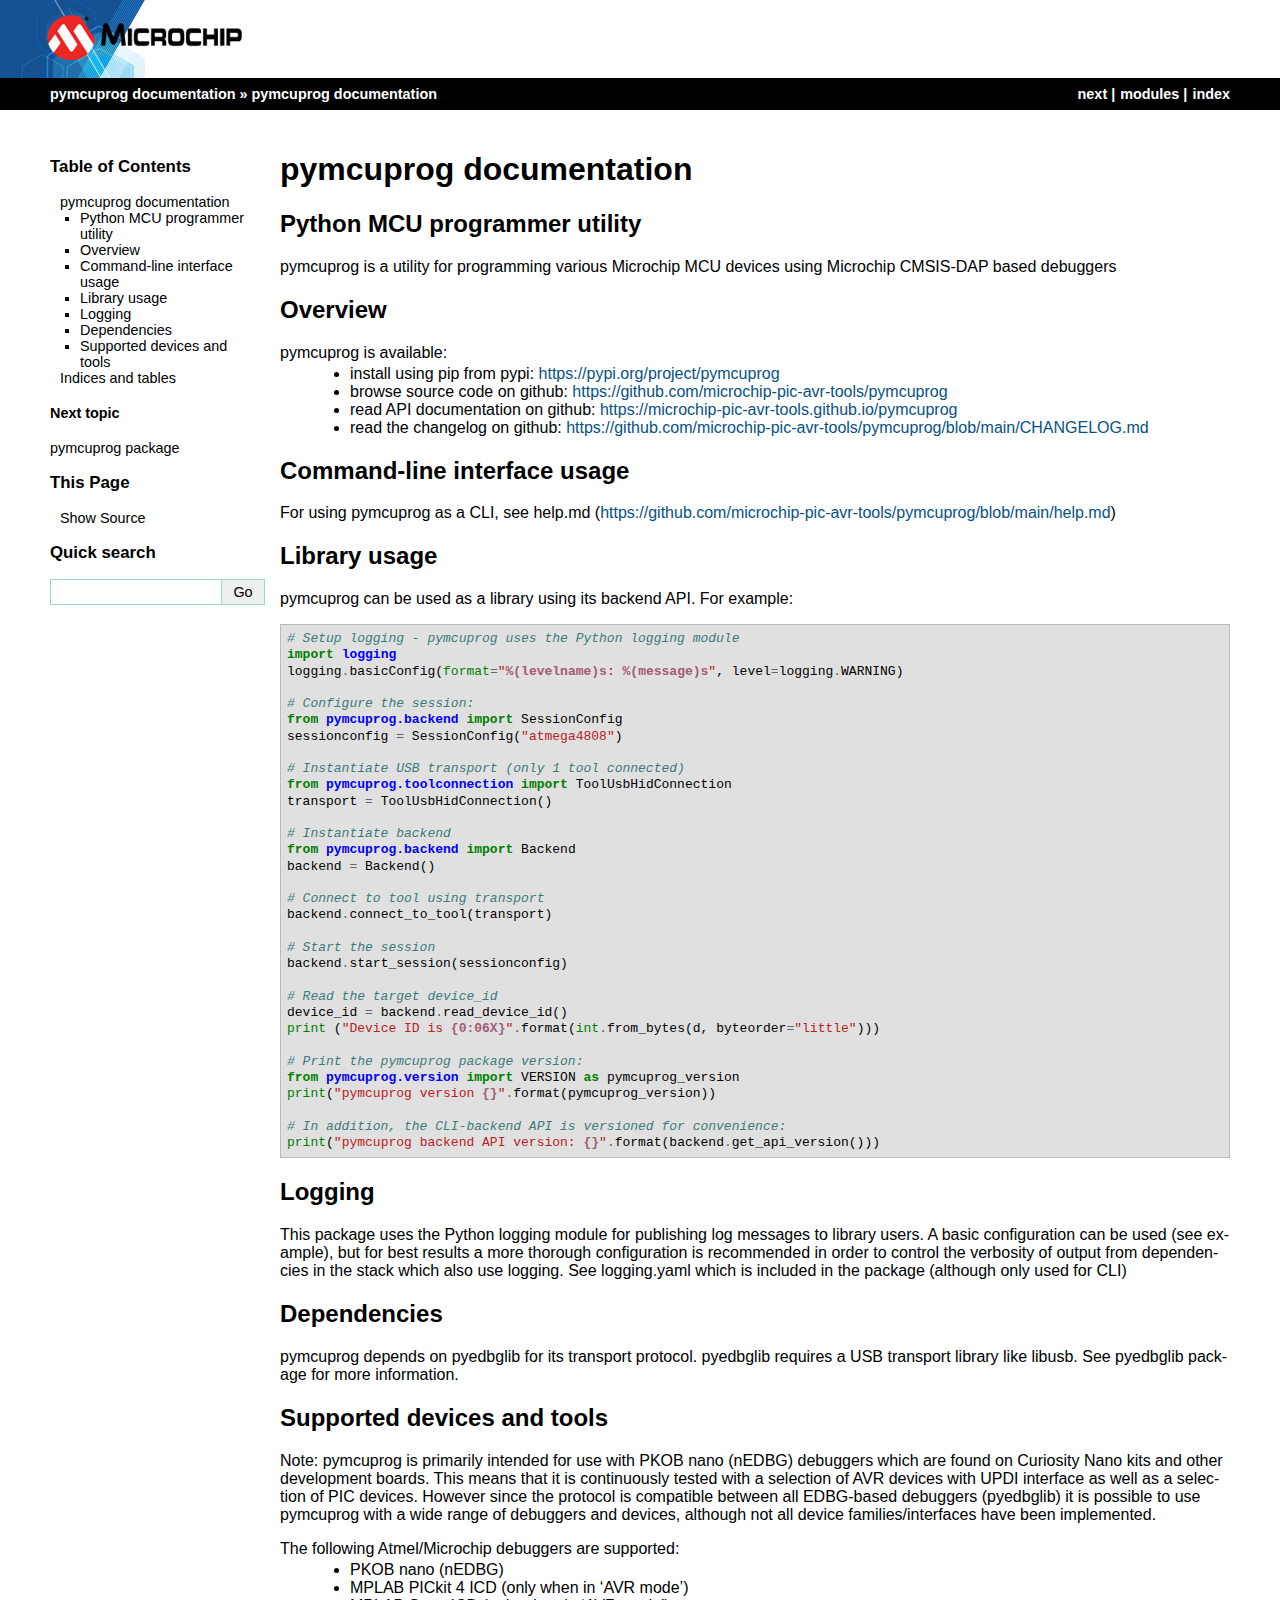
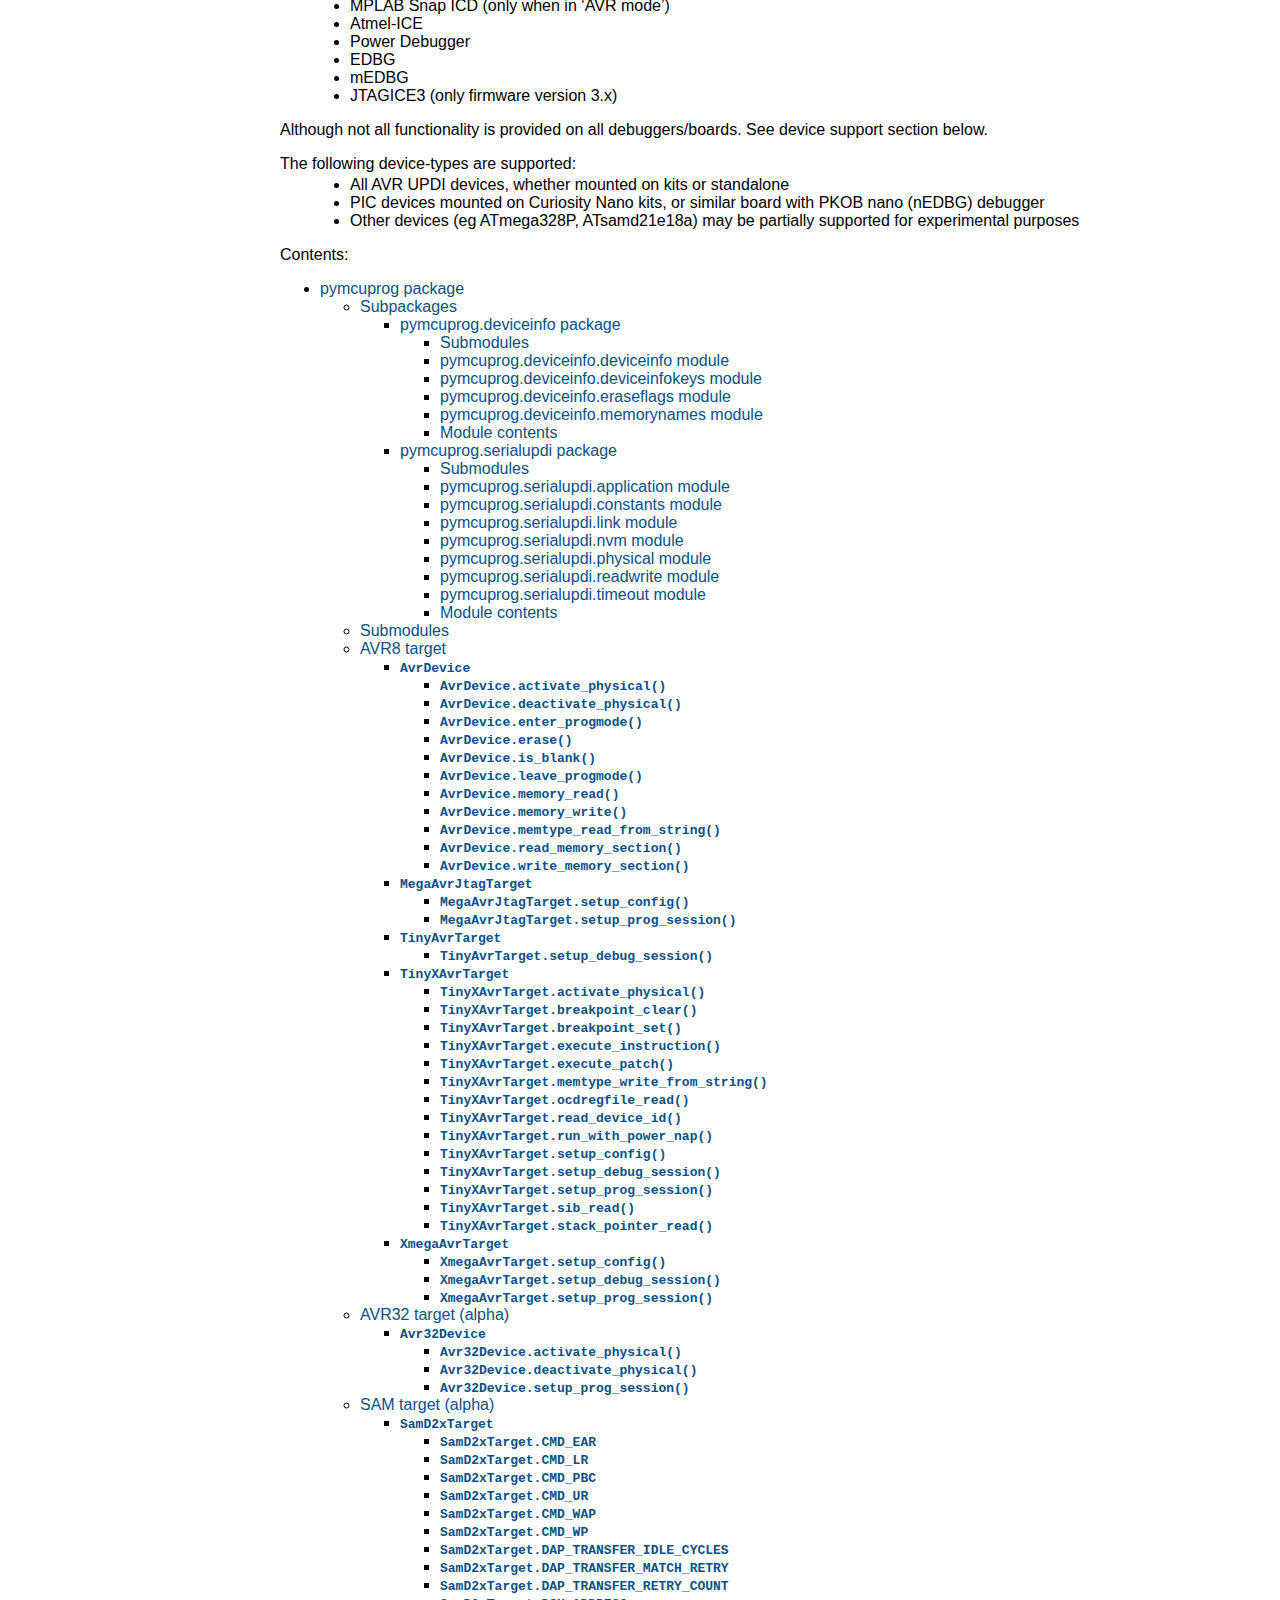
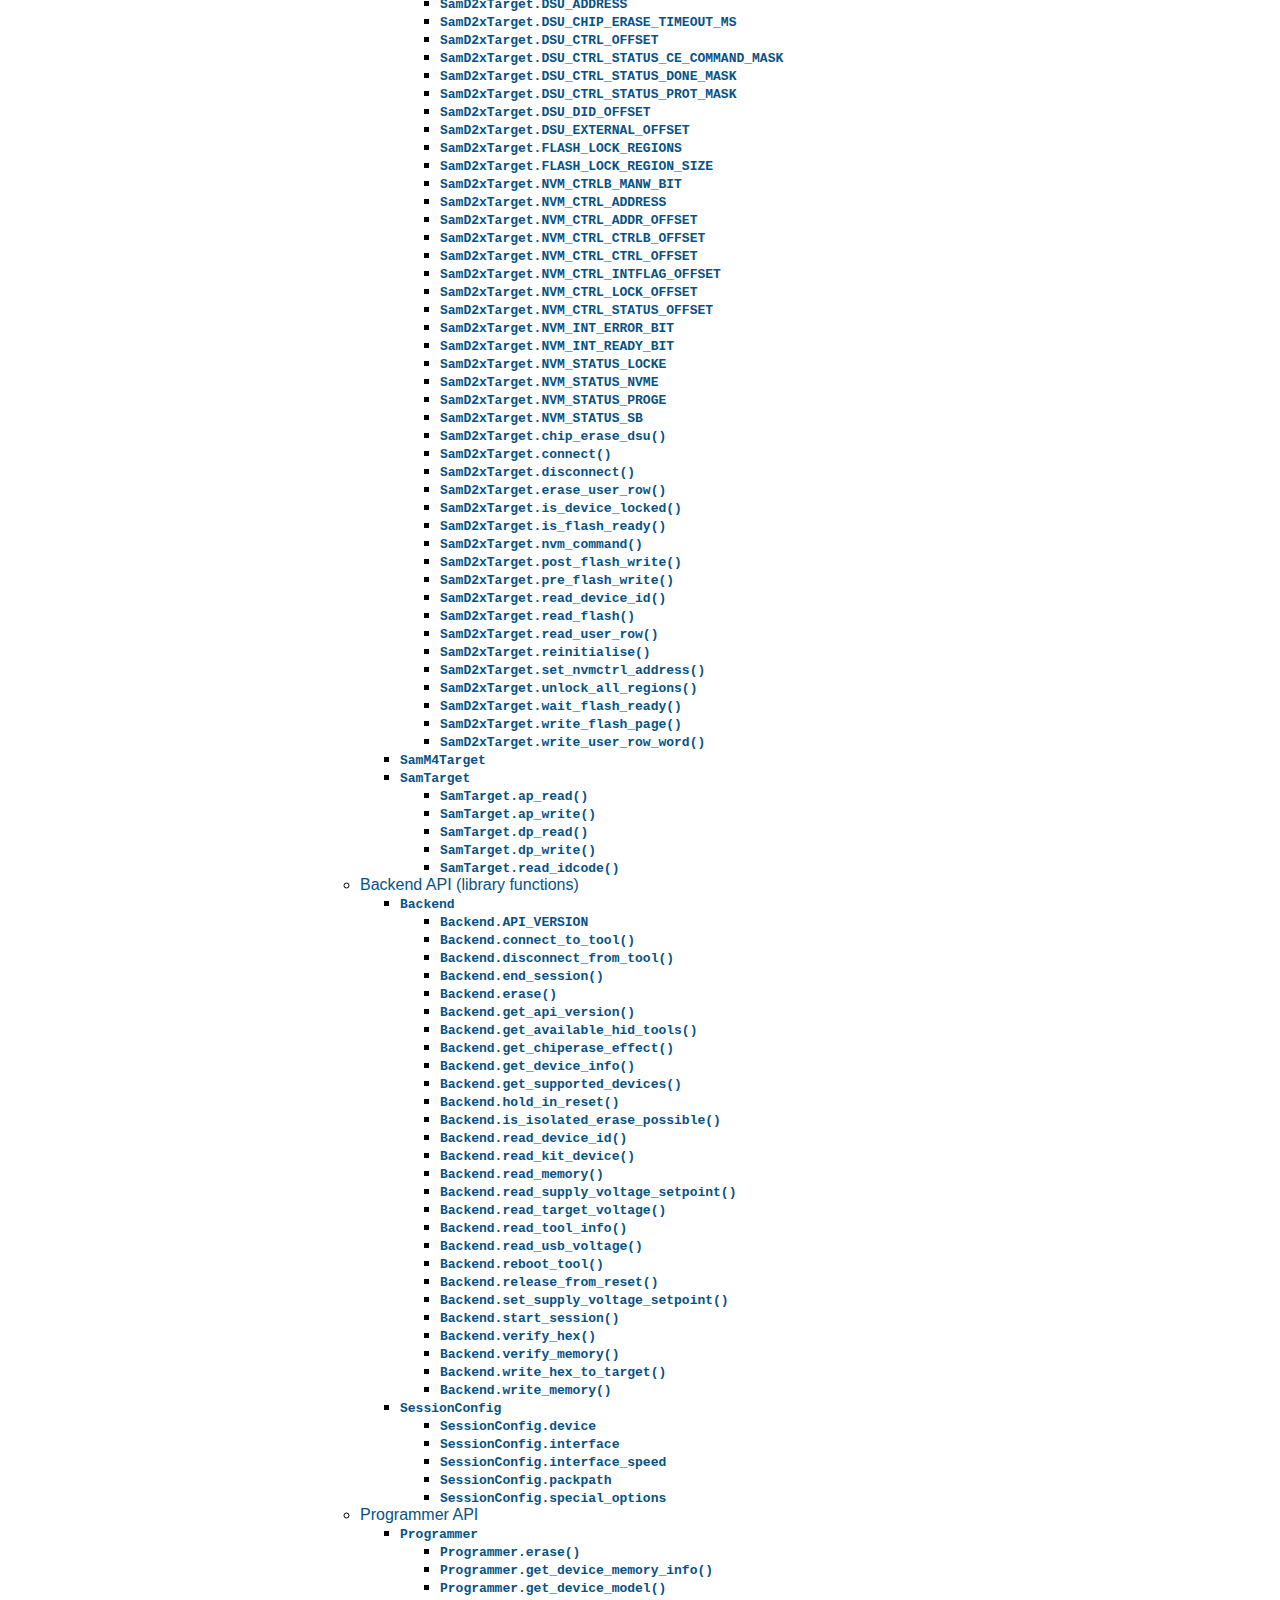
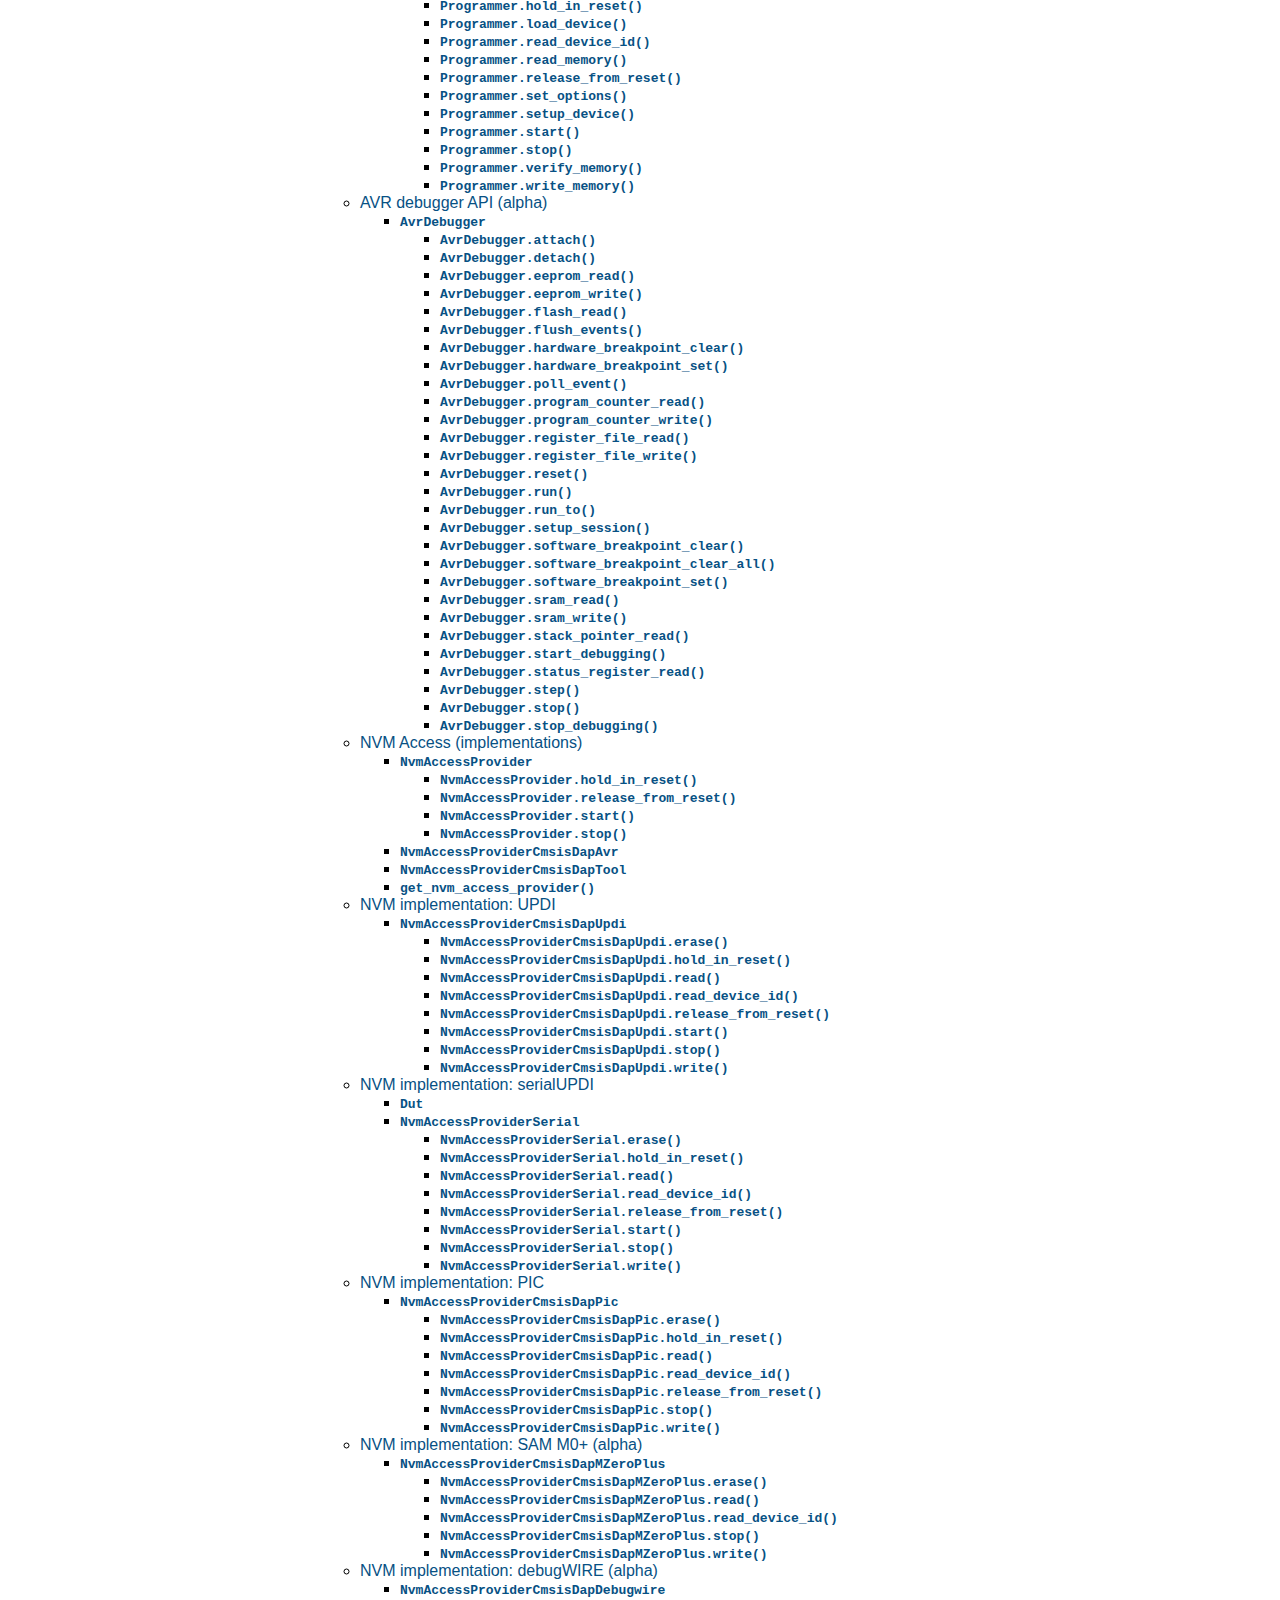
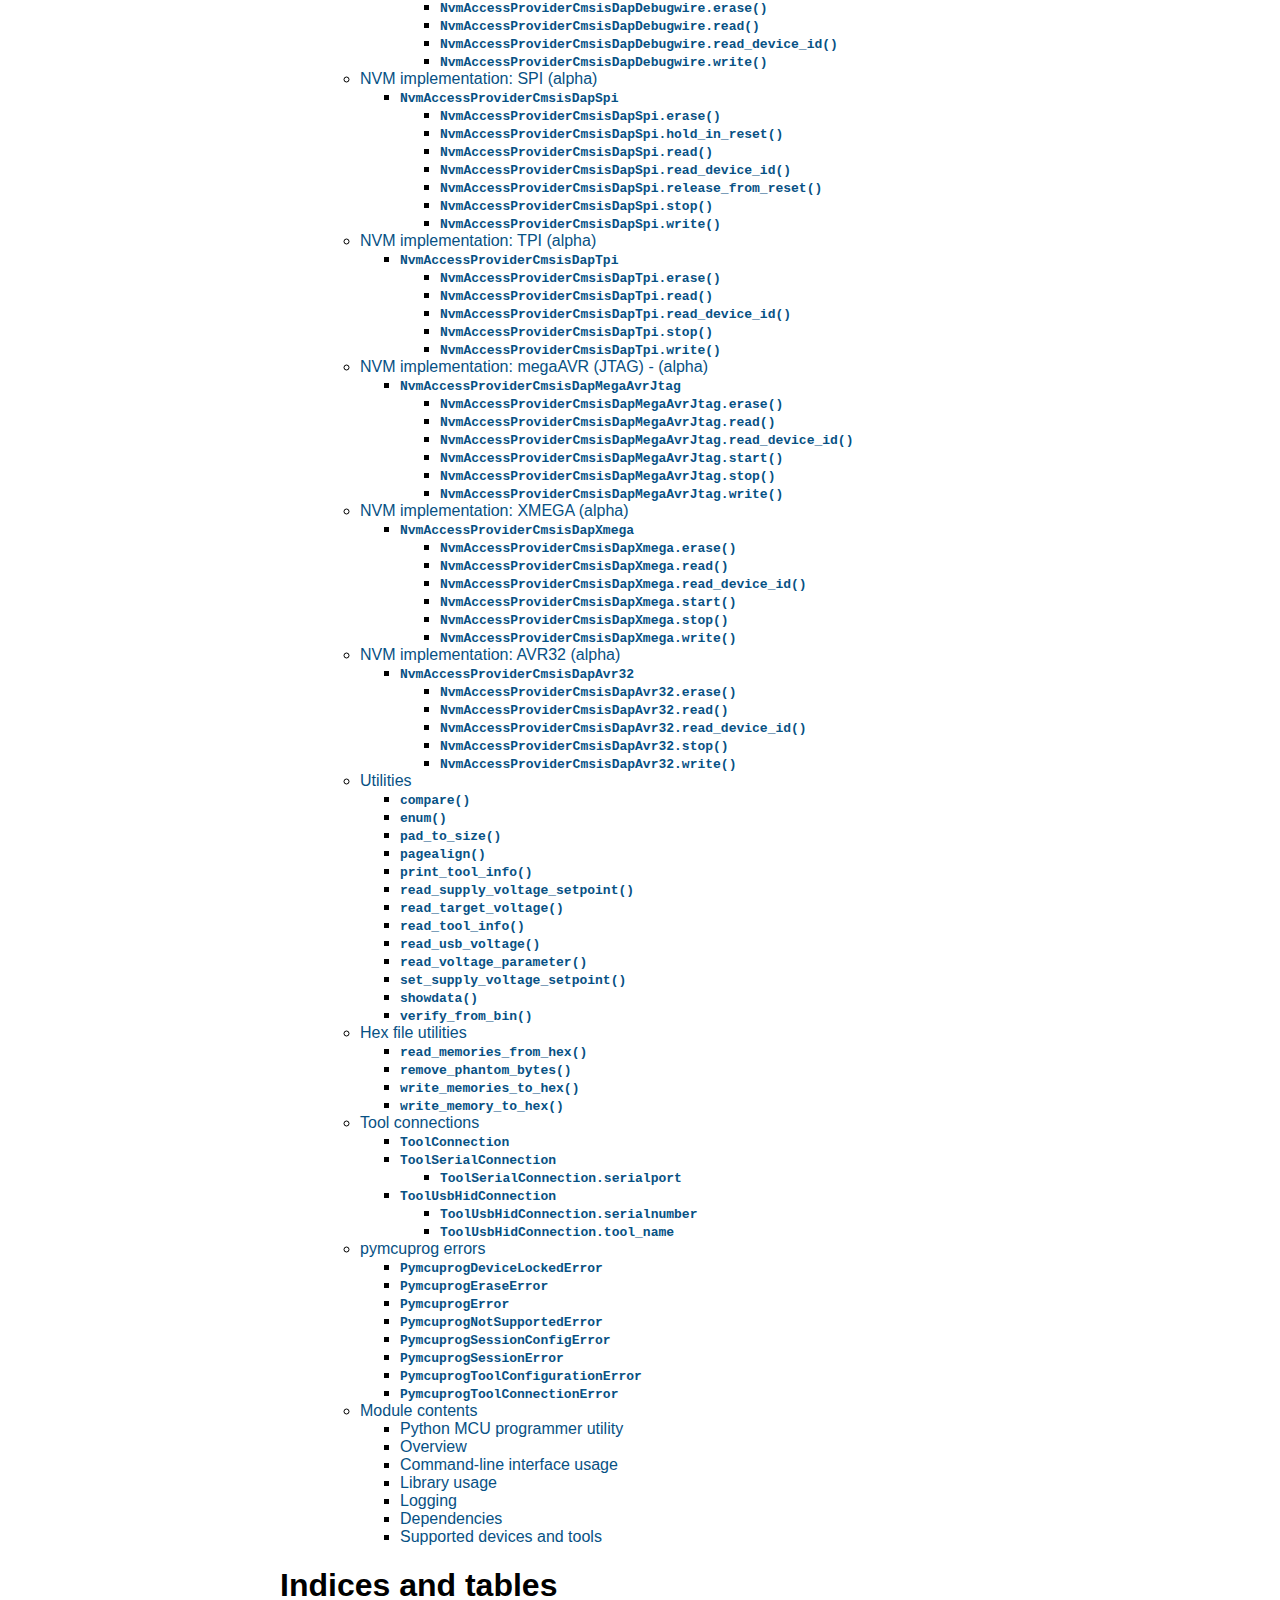
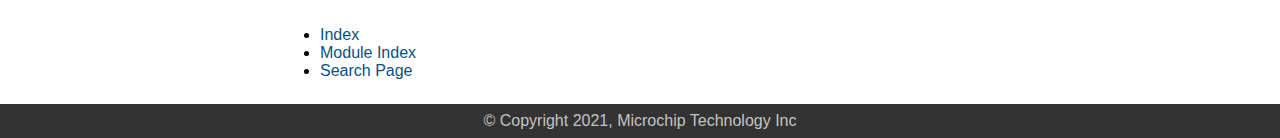
==== docs/index.html @ 593afdc8 "Initial" ====
<!DOCTYPE html>

<html lang="en">
  <head>
    <meta charset="utf-8" />
    <meta name="viewport" content="width=device-width, initial-scale=1.0" /><meta name="generator" content="Docutils 0.19: https://docutils.sourceforge.io/" />

    <title>pymcuprog documentation &#8212; pymcuprog  documentation</title>
    <link rel="stylesheet" type="text/css" href="_static/pygments.css" />
    <link rel="stylesheet" type="text/css" href="_static/microchip.css" />
    <script data-url_root="./" id="documentation_options" src="_static/documentation_options.js"></script>
    <script src="_static/jquery.js"></script>
    <script src="_static/underscore.js"></script>
    <script src="_static/_sphinx_javascript_frameworks_compat.js"></script>
    <script src="_static/doctools.js"></script>
    <script src="_static/sphinx_highlight.js"></script>
    <link rel="index" title="Index" href="genindex.html" />
    <link rel="search" title="Search" href="search.html" />
    <link rel="next" title="pymcuprog package" href="pymcuprog.html" /> 
  </head><body>
    <header>
        <div class="logo">
            <a href="https://microchip.com" target="_blank">
                <img src="_static/microchip.png" />
            </a>
        </div>
    </header>

    <div class="related-wrapper">
        
    <div class="related" role="navigation" aria-label="related navigation">
      <h3>Navigation</h3>
      <ul>
        <li class="right" style="margin-right: 10px">
          <a href="genindex.html" title="General Index"
             accesskey="I">index</a></li>
        <li class="right" >
          <a href="py-modindex.html" title="Python Module Index"
             >modules</a> |</li>
        <li class="right" >
          <a href="pymcuprog.html" title="pymcuprog package"
             accesskey="N">next</a> |</li>
        <li class="nav-item nav-item-0"><a href="#">pymcuprog  documentation</a> &#187;</li>
        <li class="nav-item nav-item-this"><a href="">pymcuprog documentation</a></li> 
      </ul>
    </div>
    </div>

    <div class="document">
        
      <div class="sphinxsidebar" role="navigation" aria-label="main navigation">
        <div class="sphinxsidebarwrapper">
  <div>
    <h3><a href="#">Table of Contents</a></h3>
    <ul>
<li><a class="reference internal" href="#">pymcuprog documentation</a><ul>
<li><a class="reference internal" href="#python-mcu-programmer-utility">Python MCU programmer utility</a></li>
<li><a class="reference internal" href="#overview">Overview</a></li>
<li><a class="reference internal" href="#command-line-interface-usage">Command-line interface usage</a></li>
<li><a class="reference internal" href="#library-usage">Library usage</a></li>
<li><a class="reference internal" href="#logging">Logging</a></li>
<li><a class="reference internal" href="#dependencies">Dependencies</a></li>
<li><a class="reference internal" href="#supported-devices-and-tools">Supported devices and tools</a></li>
</ul>
</li>
<li><a class="reference internal" href="#indices-and-tables">Indices and tables</a></li>
</ul>

  </div>
  <div>
    <h4>Next topic</h4>
    <p class="topless"><a href="pymcuprog.html"
                          title="next chapter">pymcuprog package</a></p>
  </div>
  <div role="note" aria-label="source link">
    <h3>This Page</h3>
    <ul class="this-page-menu">
      <li><a href="_sources/index.rst.txt"
            rel="nofollow">Show Source</a></li>
    </ul>
   </div>
<div id="searchbox" style="display: none" role="search">
  <h3 id="searchlabel">Quick search</h3>
    <div class="searchformwrapper">
    <form class="search" action="search.html" method="get">
      <input type="text" name="q" aria-labelledby="searchlabel" autocomplete="off" autocorrect="off" autocapitalize="off" spellcheck="false"/>
      <input type="submit" value="Go" />
    </form>
    </div>
</div>
<script>document.getElementById('searchbox').style.display = "block"</script>
        </div>
      </div>
        <div class="documentwrapper">
            <div class="bodywrapper">
                <div class="body" role="main">
                    
  <section id="pymcuprog-documentation">
<h1>pymcuprog documentation<a class="headerlink" href="#pymcuprog-documentation" title="Permalink to this heading">¶</a></h1>
<section id="python-mcu-programmer-utility">
<h2>Python MCU programmer utility<a class="headerlink" href="#python-mcu-programmer-utility" title="Permalink to this heading">¶</a></h2>
<p>pymcuprog is a utility for programming various Microchip MCU devices using Microchip CMSIS-DAP based debuggers</p>
</section>
<section id="overview">
<h2>Overview<a class="headerlink" href="#overview" title="Permalink to this heading">¶</a></h2>
<dl class="simple">
<dt>pymcuprog is available:</dt><dd><ul class="simple">
<li><p>install using pip from pypi: <a class="reference external" href="https://pypi.org/project/pymcuprog">https://pypi.org/project/pymcuprog</a></p></li>
<li><p>browse source code on github: <a class="reference external" href="https://github.com/microchip-pic-avr-tools/pymcuprog">https://github.com/microchip-pic-avr-tools/pymcuprog</a></p></li>
<li><p>read API documentation on github: <a class="reference external" href="https://microchip-pic-avr-tools.github.io/pymcuprog">https://microchip-pic-avr-tools.github.io/pymcuprog</a></p></li>
<li><p>read the changelog on github: <a class="reference external" href="https://github.com/microchip-pic-avr-tools/pymcuprog/blob/main/CHANGELOG.md">https://github.com/microchip-pic-avr-tools/pymcuprog/blob/main/CHANGELOG.md</a></p></li>
</ul>
</dd>
</dl>
</section>
<section id="command-line-interface-usage">
<h2>Command-line interface usage<a class="headerlink" href="#command-line-interface-usage" title="Permalink to this heading">¶</a></h2>
<p>For using pymcuprog as a CLI, see help.md (<a class="reference external" href="https://github.com/microchip-pic-avr-tools/pymcuprog/blob/main/help.md">https://github.com/microchip-pic-avr-tools/pymcuprog/blob/main/help.md</a>)</p>
</section>
<section id="library-usage">
<h2>Library usage<a class="headerlink" href="#library-usage" title="Permalink to this heading">¶</a></h2>
<p>pymcuprog can be used as a library using its backend API.  For example:</p>
<div class="highlight-python notranslate"><div class="highlight"><pre><span></span><span class="c1"># Setup logging - pymcuprog uses the Python logging module</span>
<span class="kn">import</span> <span class="nn">logging</span>
<span class="n">logging</span><span class="o">.</span><span class="n">basicConfig</span><span class="p">(</span><span class="nb">format</span><span class="o">=</span><span class="s2">&quot;</span><span class="si">%(levelname)s</span><span class="s2">: </span><span class="si">%(message)s</span><span class="s2">&quot;</span><span class="p">,</span> <span class="n">level</span><span class="o">=</span><span class="n">logging</span><span class="o">.</span><span class="n">WARNING</span><span class="p">)</span>

<span class="c1"># Configure the session:</span>
<span class="kn">from</span> <span class="nn">pymcuprog.backend</span> <span class="kn">import</span> <span class="n">SessionConfig</span>
<span class="n">sessionconfig</span> <span class="o">=</span> <span class="n">SessionConfig</span><span class="p">(</span><span class="s2">&quot;atmega4808&quot;</span><span class="p">)</span>

<span class="c1"># Instantiate USB transport (only 1 tool connected)</span>
<span class="kn">from</span> <span class="nn">pymcuprog.toolconnection</span> <span class="kn">import</span> <span class="n">ToolUsbHidConnection</span>
<span class="n">transport</span> <span class="o">=</span> <span class="n">ToolUsbHidConnection</span><span class="p">()</span>

<span class="c1"># Instantiate backend</span>
<span class="kn">from</span> <span class="nn">pymcuprog.backend</span> <span class="kn">import</span> <span class="n">Backend</span>
<span class="n">backend</span> <span class="o">=</span> <span class="n">Backend</span><span class="p">()</span>

<span class="c1"># Connect to tool using transport</span>
<span class="n">backend</span><span class="o">.</span><span class="n">connect_to_tool</span><span class="p">(</span><span class="n">transport</span><span class="p">)</span>

<span class="c1"># Start the session</span>
<span class="n">backend</span><span class="o">.</span><span class="n">start_session</span><span class="p">(</span><span class="n">sessionconfig</span><span class="p">)</span>

<span class="c1"># Read the target device_id</span>
<span class="n">device_id</span> <span class="o">=</span> <span class="n">backend</span><span class="o">.</span><span class="n">read_device_id</span><span class="p">()</span>
<span class="nb">print</span> <span class="p">(</span><span class="s2">&quot;Device ID is </span><span class="si">{0:06X}</span><span class="s2">&quot;</span><span class="o">.</span><span class="n">format</span><span class="p">(</span><span class="nb">int</span><span class="o">.</span><span class="n">from_bytes</span><span class="p">(</span><span class="n">d</span><span class="p">,</span> <span class="n">byteorder</span><span class="o">=</span><span class="s2">&quot;little&quot;</span><span class="p">)))</span>

<span class="c1"># Print the pymcuprog package version:</span>
<span class="kn">from</span> <span class="nn">pymcuprog.version</span> <span class="kn">import</span> <span class="n">VERSION</span> <span class="k">as</span> <span class="n">pymcuprog_version</span>
<span class="nb">print</span><span class="p">(</span><span class="s2">&quot;pymcuprog version </span><span class="si">{}</span><span class="s2">&quot;</span><span class="o">.</span><span class="n">format</span><span class="p">(</span><span class="n">pymcuprog_version</span><span class="p">))</span>

<span class="c1"># In addition, the CLI-backend API is versioned for convenience:</span>
<span class="nb">print</span><span class="p">(</span><span class="s2">&quot;pymcuprog backend API version: </span><span class="si">{}</span><span class="s2">&quot;</span><span class="o">.</span><span class="n">format</span><span class="p">(</span><span class="n">backend</span><span class="o">.</span><span class="n">get_api_version</span><span class="p">()))</span>
</pre></div>
</div>
</section>
<section id="logging">
<h2>Logging<a class="headerlink" href="#logging" title="Permalink to this heading">¶</a></h2>
<p>This package uses the Python logging module for publishing log messages to library users.
A basic configuration can be used (see example), but for best results a more thorough configuration is
recommended in order to control the verbosity of output from dependencies in the stack which also use logging.
See logging.yaml which is included in the package (although only used for CLI)</p>
</section>
<section id="dependencies">
<h2>Dependencies<a class="headerlink" href="#dependencies" title="Permalink to this heading">¶</a></h2>
<p>pymcuprog depends on pyedbglib for its transport protocol.
pyedbglib requires a USB transport library like libusb.  See pyedbglib package for more information.</p>
</section>
<section id="supported-devices-and-tools">
<h2>Supported devices and tools<a class="headerlink" href="#supported-devices-and-tools" title="Permalink to this heading">¶</a></h2>
<p>Note: pymcuprog is primarily intended for use with PKOB nano (nEDBG) debuggers which
are found on Curiosity Nano kits and other development boards.  This means that it is
continuously tested with a selection of AVR devices with UPDI interface as well as a
selection of PIC devices.  However since the protocol is compatible between all
EDBG-based debuggers (pyedbglib) it is possible to use pymcuprog with a wide range of
debuggers and devices, although not all device families/interfaces have been implemented.</p>
<dl class="simple">
<dt>The following Atmel/Microchip debuggers are supported:</dt><dd><ul class="simple">
<li><p>PKOB nano (nEDBG)</p></li>
<li><p>MPLAB PICkit 4 ICD (only when in ‘AVR mode’)</p></li>
<li><p>MPLAB Snap ICD (only when in ‘AVR mode’)</p></li>
<li><p>Atmel-ICE</p></li>
<li><p>Power Debugger</p></li>
<li><p>EDBG</p></li>
<li><p>mEDBG</p></li>
<li><p>JTAGICE3 (only firmware version 3.x)</p></li>
</ul>
</dd>
</dl>
<p>Although not all functionality is provided on all debuggers/boards.  See device support section below.</p>
<dl class="simple">
<dt>The following device-types are supported:</dt><dd><ul class="simple">
<li><p>All AVR UPDI devices, whether mounted on kits or standalone</p></li>
<li><p>PIC devices mounted on Curiosity Nano kits, or similar board with PKOB nano (nEDBG) debugger</p></li>
<li><p>Other devices (eg ATmega328P, ATsamd21e18a) may be partially supported for experimental purposes</p></li>
</ul>
</dd>
</dl>
</section>
<div class="toctree-wrapper compound">
<p class="caption" role="heading"><span class="caption-text">Contents:</span></p>
<ul>
<li class="toctree-l1"><a class="reference internal" href="pymcuprog.html">pymcuprog package</a><ul>
<li class="toctree-l2"><a class="reference internal" href="pymcuprog.html#subpackages">Subpackages</a><ul>
<li class="toctree-l3"><a class="reference internal" href="pymcuprog.deviceinfo.html">pymcuprog.deviceinfo package</a><ul>
<li class="toctree-l4"><a class="reference internal" href="pymcuprog.deviceinfo.html#submodules">Submodules</a></li>
<li class="toctree-l4"><a class="reference internal" href="pymcuprog.deviceinfo.html#module-pymcuprog.deviceinfo.deviceinfo">pymcuprog.deviceinfo.deviceinfo module</a></li>
<li class="toctree-l4"><a class="reference internal" href="pymcuprog.deviceinfo.html#module-pymcuprog.deviceinfo.deviceinfokeys">pymcuprog.deviceinfo.deviceinfokeys module</a></li>
<li class="toctree-l4"><a class="reference internal" href="pymcuprog.deviceinfo.html#module-pymcuprog.deviceinfo.eraseflags">pymcuprog.deviceinfo.eraseflags module</a></li>
<li class="toctree-l4"><a class="reference internal" href="pymcuprog.deviceinfo.html#module-pymcuprog.deviceinfo.memorynames">pymcuprog.deviceinfo.memorynames module</a></li>
<li class="toctree-l4"><a class="reference internal" href="pymcuprog.deviceinfo.html#module-pymcuprog.deviceinfo">Module contents</a></li>
</ul>
</li>
<li class="toctree-l3"><a class="reference internal" href="pymcuprog.serialupdi.html">pymcuprog.serialupdi package</a><ul>
<li class="toctree-l4"><a class="reference internal" href="pymcuprog.serialupdi.html#submodules">Submodules</a></li>
<li class="toctree-l4"><a class="reference internal" href="pymcuprog.serialupdi.html#module-pymcuprog.serialupdi.application">pymcuprog.serialupdi.application module</a></li>
<li class="toctree-l4"><a class="reference internal" href="pymcuprog.serialupdi.html#module-pymcuprog.serialupdi.constants">pymcuprog.serialupdi.constants module</a></li>
<li class="toctree-l4"><a class="reference internal" href="pymcuprog.serialupdi.html#module-pymcuprog.serialupdi.link">pymcuprog.serialupdi.link module</a></li>
<li class="toctree-l4"><a class="reference internal" href="pymcuprog.serialupdi.html#module-pymcuprog.serialupdi.nvm">pymcuprog.serialupdi.nvm module</a></li>
<li class="toctree-l4"><a class="reference internal" href="pymcuprog.serialupdi.html#module-pymcuprog.serialupdi.physical">pymcuprog.serialupdi.physical module</a></li>
<li class="toctree-l4"><a class="reference internal" href="pymcuprog.serialupdi.html#module-pymcuprog.serialupdi.readwrite">pymcuprog.serialupdi.readwrite module</a></li>
<li class="toctree-l4"><a class="reference internal" href="pymcuprog.serialupdi.html#module-pymcuprog.serialupdi.timeout">pymcuprog.serialupdi.timeout module</a></li>
<li class="toctree-l4"><a class="reference internal" href="pymcuprog.serialupdi.html#module-pymcuprog.serialupdi">Module contents</a></li>
</ul>
</li>
</ul>
</li>
<li class="toctree-l2"><a class="reference internal" href="pymcuprog.html#submodules">Submodules</a></li>
<li class="toctree-l2"><a class="reference internal" href="pymcuprog.html#module-pymcuprog.avr8target">AVR8 target</a><ul>
<li class="toctree-l3"><a class="reference internal" href="pymcuprog.html#pymcuprog.avr8target.AvrDevice"><code class="docutils literal notranslate"><span class="pre">AvrDevice</span></code></a><ul>
<li class="toctree-l4"><a class="reference internal" href="pymcuprog.html#pymcuprog.avr8target.AvrDevice.activate_physical"><code class="docutils literal notranslate"><span class="pre">AvrDevice.activate_physical()</span></code></a></li>
<li class="toctree-l4"><a class="reference internal" href="pymcuprog.html#pymcuprog.avr8target.AvrDevice.deactivate_physical"><code class="docutils literal notranslate"><span class="pre">AvrDevice.deactivate_physical()</span></code></a></li>
<li class="toctree-l4"><a class="reference internal" href="pymcuprog.html#pymcuprog.avr8target.AvrDevice.enter_progmode"><code class="docutils literal notranslate"><span class="pre">AvrDevice.enter_progmode()</span></code></a></li>
<li class="toctree-l4"><a class="reference internal" href="pymcuprog.html#pymcuprog.avr8target.AvrDevice.erase"><code class="docutils literal notranslate"><span class="pre">AvrDevice.erase()</span></code></a></li>
<li class="toctree-l4"><a class="reference internal" href="pymcuprog.html#pymcuprog.avr8target.AvrDevice.is_blank"><code class="docutils literal notranslate"><span class="pre">AvrDevice.is_blank()</span></code></a></li>
<li class="toctree-l4"><a class="reference internal" href="pymcuprog.html#pymcuprog.avr8target.AvrDevice.leave_progmode"><code class="docutils literal notranslate"><span class="pre">AvrDevice.leave_progmode()</span></code></a></li>
<li class="toctree-l4"><a class="reference internal" href="pymcuprog.html#pymcuprog.avr8target.AvrDevice.memory_read"><code class="docutils literal notranslate"><span class="pre">AvrDevice.memory_read()</span></code></a></li>
<li class="toctree-l4"><a class="reference internal" href="pymcuprog.html#pymcuprog.avr8target.AvrDevice.memory_write"><code class="docutils literal notranslate"><span class="pre">AvrDevice.memory_write()</span></code></a></li>
<li class="toctree-l4"><a class="reference internal" href="pymcuprog.html#pymcuprog.avr8target.AvrDevice.memtype_read_from_string"><code class="docutils literal notranslate"><span class="pre">AvrDevice.memtype_read_from_string()</span></code></a></li>
<li class="toctree-l4"><a class="reference internal" href="pymcuprog.html#pymcuprog.avr8target.AvrDevice.read_memory_section"><code class="docutils literal notranslate"><span class="pre">AvrDevice.read_memory_section()</span></code></a></li>
<li class="toctree-l4"><a class="reference internal" href="pymcuprog.html#pymcuprog.avr8target.AvrDevice.write_memory_section"><code class="docutils literal notranslate"><span class="pre">AvrDevice.write_memory_section()</span></code></a></li>
</ul>
</li>
<li class="toctree-l3"><a class="reference internal" href="pymcuprog.html#pymcuprog.avr8target.MegaAvrJtagTarget"><code class="docutils literal notranslate"><span class="pre">MegaAvrJtagTarget</span></code></a><ul>
<li class="toctree-l4"><a class="reference internal" href="pymcuprog.html#pymcuprog.avr8target.MegaAvrJtagTarget.setup_config"><code class="docutils literal notranslate"><span class="pre">MegaAvrJtagTarget.setup_config()</span></code></a></li>
<li class="toctree-l4"><a class="reference internal" href="pymcuprog.html#pymcuprog.avr8target.MegaAvrJtagTarget.setup_prog_session"><code class="docutils literal notranslate"><span class="pre">MegaAvrJtagTarget.setup_prog_session()</span></code></a></li>
</ul>
</li>
<li class="toctree-l3"><a class="reference internal" href="pymcuprog.html#pymcuprog.avr8target.TinyAvrTarget"><code class="docutils literal notranslate"><span class="pre">TinyAvrTarget</span></code></a><ul>
<li class="toctree-l4"><a class="reference internal" href="pymcuprog.html#pymcuprog.avr8target.TinyAvrTarget.setup_debug_session"><code class="docutils literal notranslate"><span class="pre">TinyAvrTarget.setup_debug_session()</span></code></a></li>
</ul>
</li>
<li class="toctree-l3"><a class="reference internal" href="pymcuprog.html#pymcuprog.avr8target.TinyXAvrTarget"><code class="docutils literal notranslate"><span class="pre">TinyXAvrTarget</span></code></a><ul>
<li class="toctree-l4"><a class="reference internal" href="pymcuprog.html#pymcuprog.avr8target.TinyXAvrTarget.activate_physical"><code class="docutils literal notranslate"><span class="pre">TinyXAvrTarget.activate_physical()</span></code></a></li>
<li class="toctree-l4"><a class="reference internal" href="pymcuprog.html#pymcuprog.avr8target.TinyXAvrTarget.breakpoint_clear"><code class="docutils literal notranslate"><span class="pre">TinyXAvrTarget.breakpoint_clear()</span></code></a></li>
<li class="toctree-l4"><a class="reference internal" href="pymcuprog.html#pymcuprog.avr8target.TinyXAvrTarget.breakpoint_set"><code class="docutils literal notranslate"><span class="pre">TinyXAvrTarget.breakpoint_set()</span></code></a></li>
<li class="toctree-l4"><a class="reference internal" href="pymcuprog.html#pymcuprog.avr8target.TinyXAvrTarget.execute_instruction"><code class="docutils literal notranslate"><span class="pre">TinyXAvrTarget.execute_instruction()</span></code></a></li>
<li class="toctree-l4"><a class="reference internal" href="pymcuprog.html#pymcuprog.avr8target.TinyXAvrTarget.execute_patch"><code class="docutils literal notranslate"><span class="pre">TinyXAvrTarget.execute_patch()</span></code></a></li>
<li class="toctree-l4"><a class="reference internal" href="pymcuprog.html#pymcuprog.avr8target.TinyXAvrTarget.memtype_write_from_string"><code class="docutils literal notranslate"><span class="pre">TinyXAvrTarget.memtype_write_from_string()</span></code></a></li>
<li class="toctree-l4"><a class="reference internal" href="pymcuprog.html#pymcuprog.avr8target.TinyXAvrTarget.ocdregfile_read"><code class="docutils literal notranslate"><span class="pre">TinyXAvrTarget.ocdregfile_read()</span></code></a></li>
<li class="toctree-l4"><a class="reference internal" href="pymcuprog.html#pymcuprog.avr8target.TinyXAvrTarget.read_device_id"><code class="docutils literal notranslate"><span class="pre">TinyXAvrTarget.read_device_id()</span></code></a></li>
<li class="toctree-l4"><a class="reference internal" href="pymcuprog.html#pymcuprog.avr8target.TinyXAvrTarget.run_with_power_nap"><code class="docutils literal notranslate"><span class="pre">TinyXAvrTarget.run_with_power_nap()</span></code></a></li>
<li class="toctree-l4"><a class="reference internal" href="pymcuprog.html#pymcuprog.avr8target.TinyXAvrTarget.setup_config"><code class="docutils literal notranslate"><span class="pre">TinyXAvrTarget.setup_config()</span></code></a></li>
<li class="toctree-l4"><a class="reference internal" href="pymcuprog.html#pymcuprog.avr8target.TinyXAvrTarget.setup_debug_session"><code class="docutils literal notranslate"><span class="pre">TinyXAvrTarget.setup_debug_session()</span></code></a></li>
<li class="toctree-l4"><a class="reference internal" href="pymcuprog.html#pymcuprog.avr8target.TinyXAvrTarget.setup_prog_session"><code class="docutils literal notranslate"><span class="pre">TinyXAvrTarget.setup_prog_session()</span></code></a></li>
<li class="toctree-l4"><a class="reference internal" href="pymcuprog.html#pymcuprog.avr8target.TinyXAvrTarget.sib_read"><code class="docutils literal notranslate"><span class="pre">TinyXAvrTarget.sib_read()</span></code></a></li>
<li class="toctree-l4"><a class="reference internal" href="pymcuprog.html#pymcuprog.avr8target.TinyXAvrTarget.stack_pointer_read"><code class="docutils literal notranslate"><span class="pre">TinyXAvrTarget.stack_pointer_read()</span></code></a></li>
</ul>
</li>
<li class="toctree-l3"><a class="reference internal" href="pymcuprog.html#pymcuprog.avr8target.XmegaAvrTarget"><code class="docutils literal notranslate"><span class="pre">XmegaAvrTarget</span></code></a><ul>
<li class="toctree-l4"><a class="reference internal" href="pymcuprog.html#pymcuprog.avr8target.XmegaAvrTarget.setup_config"><code class="docutils literal notranslate"><span class="pre">XmegaAvrTarget.setup_config()</span></code></a></li>
<li class="toctree-l4"><a class="reference internal" href="pymcuprog.html#pymcuprog.avr8target.XmegaAvrTarget.setup_debug_session"><code class="docutils literal notranslate"><span class="pre">XmegaAvrTarget.setup_debug_session()</span></code></a></li>
<li class="toctree-l4"><a class="reference internal" href="pymcuprog.html#pymcuprog.avr8target.XmegaAvrTarget.setup_prog_session"><code class="docutils literal notranslate"><span class="pre">XmegaAvrTarget.setup_prog_session()</span></code></a></li>
</ul>
</li>
</ul>
</li>
<li class="toctree-l2"><a class="reference internal" href="pymcuprog.html#module-pymcuprog.avr32target">AVR32 target (alpha)</a><ul>
<li class="toctree-l3"><a class="reference internal" href="pymcuprog.html#pymcuprog.avr32target.Avr32Device"><code class="docutils literal notranslate"><span class="pre">Avr32Device</span></code></a><ul>
<li class="toctree-l4"><a class="reference internal" href="pymcuprog.html#pymcuprog.avr32target.Avr32Device.activate_physical"><code class="docutils literal notranslate"><span class="pre">Avr32Device.activate_physical()</span></code></a></li>
<li class="toctree-l4"><a class="reference internal" href="pymcuprog.html#pymcuprog.avr32target.Avr32Device.deactivate_physical"><code class="docutils literal notranslate"><span class="pre">Avr32Device.deactivate_physical()</span></code></a></li>
<li class="toctree-l4"><a class="reference internal" href="pymcuprog.html#pymcuprog.avr32target.Avr32Device.setup_prog_session"><code class="docutils literal notranslate"><span class="pre">Avr32Device.setup_prog_session()</span></code></a></li>
</ul>
</li>
</ul>
</li>
<li class="toctree-l2"><a class="reference internal" href="pymcuprog.html#module-pymcuprog.samtarget">SAM target (alpha)</a><ul>
<li class="toctree-l3"><a class="reference internal" href="pymcuprog.html#pymcuprog.samtarget.SamD2xTarget"><code class="docutils literal notranslate"><span class="pre">SamD2xTarget</span></code></a><ul>
<li class="toctree-l4"><a class="reference internal" href="pymcuprog.html#pymcuprog.samtarget.SamD2xTarget.CMD_EAR"><code class="docutils literal notranslate"><span class="pre">SamD2xTarget.CMD_EAR</span></code></a></li>
<li class="toctree-l4"><a class="reference internal" href="pymcuprog.html#pymcuprog.samtarget.SamD2xTarget.CMD_LR"><code class="docutils literal notranslate"><span class="pre">SamD2xTarget.CMD_LR</span></code></a></li>
<li class="toctree-l4"><a class="reference internal" href="pymcuprog.html#pymcuprog.samtarget.SamD2xTarget.CMD_PBC"><code class="docutils literal notranslate"><span class="pre">SamD2xTarget.CMD_PBC</span></code></a></li>
<li class="toctree-l4"><a class="reference internal" href="pymcuprog.html#pymcuprog.samtarget.SamD2xTarget.CMD_UR"><code class="docutils literal notranslate"><span class="pre">SamD2xTarget.CMD_UR</span></code></a></li>
<li class="toctree-l4"><a class="reference internal" href="pymcuprog.html#pymcuprog.samtarget.SamD2xTarget.CMD_WAP"><code class="docutils literal notranslate"><span class="pre">SamD2xTarget.CMD_WAP</span></code></a></li>
<li class="toctree-l4"><a class="reference internal" href="pymcuprog.html#pymcuprog.samtarget.SamD2xTarget.CMD_WP"><code class="docutils literal notranslate"><span class="pre">SamD2xTarget.CMD_WP</span></code></a></li>
<li class="toctree-l4"><a class="reference internal" href="pymcuprog.html#pymcuprog.samtarget.SamD2xTarget.DAP_TRANSFER_IDLE_CYCLES"><code class="docutils literal notranslate"><span class="pre">SamD2xTarget.DAP_TRANSFER_IDLE_CYCLES</span></code></a></li>
<li class="toctree-l4"><a class="reference internal" href="pymcuprog.html#pymcuprog.samtarget.SamD2xTarget.DAP_TRANSFER_MATCH_RETRY"><code class="docutils literal notranslate"><span class="pre">SamD2xTarget.DAP_TRANSFER_MATCH_RETRY</span></code></a></li>
<li class="toctree-l4"><a class="reference internal" href="pymcuprog.html#pymcuprog.samtarget.SamD2xTarget.DAP_TRANSFER_RETRY_COUNT"><code class="docutils literal notranslate"><span class="pre">SamD2xTarget.DAP_TRANSFER_RETRY_COUNT</span></code></a></li>
<li class="toctree-l4"><a class="reference internal" href="pymcuprog.html#pymcuprog.samtarget.SamD2xTarget.DSU_ADDRESS"><code class="docutils literal notranslate"><span class="pre">SamD2xTarget.DSU_ADDRESS</span></code></a></li>
<li class="toctree-l4"><a class="reference internal" href="pymcuprog.html#pymcuprog.samtarget.SamD2xTarget.DSU_CHIP_ERASE_TIMEOUT_MS"><code class="docutils literal notranslate"><span class="pre">SamD2xTarget.DSU_CHIP_ERASE_TIMEOUT_MS</span></code></a></li>
<li class="toctree-l4"><a class="reference internal" href="pymcuprog.html#pymcuprog.samtarget.SamD2xTarget.DSU_CTRL_OFFSET"><code class="docutils literal notranslate"><span class="pre">SamD2xTarget.DSU_CTRL_OFFSET</span></code></a></li>
<li class="toctree-l4"><a class="reference internal" href="pymcuprog.html#pymcuprog.samtarget.SamD2xTarget.DSU_CTRL_STATUS_CE_COMMAND_MASK"><code class="docutils literal notranslate"><span class="pre">SamD2xTarget.DSU_CTRL_STATUS_CE_COMMAND_MASK</span></code></a></li>
<li class="toctree-l4"><a class="reference internal" href="pymcuprog.html#pymcuprog.samtarget.SamD2xTarget.DSU_CTRL_STATUS_DONE_MASK"><code class="docutils literal notranslate"><span class="pre">SamD2xTarget.DSU_CTRL_STATUS_DONE_MASK</span></code></a></li>
<li class="toctree-l4"><a class="reference internal" href="pymcuprog.html#pymcuprog.samtarget.SamD2xTarget.DSU_CTRL_STATUS_PROT_MASK"><code class="docutils literal notranslate"><span class="pre">SamD2xTarget.DSU_CTRL_STATUS_PROT_MASK</span></code></a></li>
<li class="toctree-l4"><a class="reference internal" href="pymcuprog.html#pymcuprog.samtarget.SamD2xTarget.DSU_DID_OFFSET"><code class="docutils literal notranslate"><span class="pre">SamD2xTarget.DSU_DID_OFFSET</span></code></a></li>
<li class="toctree-l4"><a class="reference internal" href="pymcuprog.html#pymcuprog.samtarget.SamD2xTarget.DSU_EXTERNAL_OFFSET"><code class="docutils literal notranslate"><span class="pre">SamD2xTarget.DSU_EXTERNAL_OFFSET</span></code></a></li>
<li class="toctree-l4"><a class="reference internal" href="pymcuprog.html#pymcuprog.samtarget.SamD2xTarget.FLASH_LOCK_REGIONS"><code class="docutils literal notranslate"><span class="pre">SamD2xTarget.FLASH_LOCK_REGIONS</span></code></a></li>
<li class="toctree-l4"><a class="reference internal" href="pymcuprog.html#pymcuprog.samtarget.SamD2xTarget.FLASH_LOCK_REGION_SIZE"><code class="docutils literal notranslate"><span class="pre">SamD2xTarget.FLASH_LOCK_REGION_SIZE</span></code></a></li>
<li class="toctree-l4"><a class="reference internal" href="pymcuprog.html#pymcuprog.samtarget.SamD2xTarget.NVM_CTRLB_MANW_BIT"><code class="docutils literal notranslate"><span class="pre">SamD2xTarget.NVM_CTRLB_MANW_BIT</span></code></a></li>
<li class="toctree-l4"><a class="reference internal" href="pymcuprog.html#pymcuprog.samtarget.SamD2xTarget.NVM_CTRL_ADDRESS"><code class="docutils literal notranslate"><span class="pre">SamD2xTarget.NVM_CTRL_ADDRESS</span></code></a></li>
<li class="toctree-l4"><a class="reference internal" href="pymcuprog.html#pymcuprog.samtarget.SamD2xTarget.NVM_CTRL_ADDR_OFFSET"><code class="docutils literal notranslate"><span class="pre">SamD2xTarget.NVM_CTRL_ADDR_OFFSET</span></code></a></li>
<li class="toctree-l4"><a class="reference internal" href="pymcuprog.html#pymcuprog.samtarget.SamD2xTarget.NVM_CTRL_CTRLB_OFFSET"><code class="docutils literal notranslate"><span class="pre">SamD2xTarget.NVM_CTRL_CTRLB_OFFSET</span></code></a></li>
<li class="toctree-l4"><a class="reference internal" href="pymcuprog.html#pymcuprog.samtarget.SamD2xTarget.NVM_CTRL_CTRL_OFFSET"><code class="docutils literal notranslate"><span class="pre">SamD2xTarget.NVM_CTRL_CTRL_OFFSET</span></code></a></li>
<li class="toctree-l4"><a class="reference internal" href="pymcuprog.html#pymcuprog.samtarget.SamD2xTarget.NVM_CTRL_INTFLAG_OFFSET"><code class="docutils literal notranslate"><span class="pre">SamD2xTarget.NVM_CTRL_INTFLAG_OFFSET</span></code></a></li>
<li class="toctree-l4"><a class="reference internal" href="pymcuprog.html#pymcuprog.samtarget.SamD2xTarget.NVM_CTRL_LOCK_OFFSET"><code class="docutils literal notranslate"><span class="pre">SamD2xTarget.NVM_CTRL_LOCK_OFFSET</span></code></a></li>
<li class="toctree-l4"><a class="reference internal" href="pymcuprog.html#pymcuprog.samtarget.SamD2xTarget.NVM_CTRL_STATUS_OFFSET"><code class="docutils literal notranslate"><span class="pre">SamD2xTarget.NVM_CTRL_STATUS_OFFSET</span></code></a></li>
<li class="toctree-l4"><a class="reference internal" href="pymcuprog.html#pymcuprog.samtarget.SamD2xTarget.NVM_INT_ERROR_BIT"><code class="docutils literal notranslate"><span class="pre">SamD2xTarget.NVM_INT_ERROR_BIT</span></code></a></li>
<li class="toctree-l4"><a class="reference internal" href="pymcuprog.html#pymcuprog.samtarget.SamD2xTarget.NVM_INT_READY_BIT"><code class="docutils literal notranslate"><span class="pre">SamD2xTarget.NVM_INT_READY_BIT</span></code></a></li>
<li class="toctree-l4"><a class="reference internal" href="pymcuprog.html#pymcuprog.samtarget.SamD2xTarget.NVM_STATUS_LOCKE"><code class="docutils literal notranslate"><span class="pre">SamD2xTarget.NVM_STATUS_LOCKE</span></code></a></li>
<li class="toctree-l4"><a class="reference internal" href="pymcuprog.html#pymcuprog.samtarget.SamD2xTarget.NVM_STATUS_NVME"><code class="docutils literal notranslate"><span class="pre">SamD2xTarget.NVM_STATUS_NVME</span></code></a></li>
<li class="toctree-l4"><a class="reference internal" href="pymcuprog.html#pymcuprog.samtarget.SamD2xTarget.NVM_STATUS_PROGE"><code class="docutils literal notranslate"><span class="pre">SamD2xTarget.NVM_STATUS_PROGE</span></code></a></li>
<li class="toctree-l4"><a class="reference internal" href="pymcuprog.html#pymcuprog.samtarget.SamD2xTarget.NVM_STATUS_SB"><code class="docutils literal notranslate"><span class="pre">SamD2xTarget.NVM_STATUS_SB</span></code></a></li>
<li class="toctree-l4"><a class="reference internal" href="pymcuprog.html#pymcuprog.samtarget.SamD2xTarget.chip_erase_dsu"><code class="docutils literal notranslate"><span class="pre">SamD2xTarget.chip_erase_dsu()</span></code></a></li>
<li class="toctree-l4"><a class="reference internal" href="pymcuprog.html#pymcuprog.samtarget.SamD2xTarget.connect"><code class="docutils literal notranslate"><span class="pre">SamD2xTarget.connect()</span></code></a></li>
<li class="toctree-l4"><a class="reference internal" href="pymcuprog.html#pymcuprog.samtarget.SamD2xTarget.disconnect"><code class="docutils literal notranslate"><span class="pre">SamD2xTarget.disconnect()</span></code></a></li>
<li class="toctree-l4"><a class="reference internal" href="pymcuprog.html#pymcuprog.samtarget.SamD2xTarget.erase_user_row"><code class="docutils literal notranslate"><span class="pre">SamD2xTarget.erase_user_row()</span></code></a></li>
<li class="toctree-l4"><a class="reference internal" href="pymcuprog.html#pymcuprog.samtarget.SamD2xTarget.is_device_locked"><code class="docutils literal notranslate"><span class="pre">SamD2xTarget.is_device_locked()</span></code></a></li>
<li class="toctree-l4"><a class="reference internal" href="pymcuprog.html#pymcuprog.samtarget.SamD2xTarget.is_flash_ready"><code class="docutils literal notranslate"><span class="pre">SamD2xTarget.is_flash_ready()</span></code></a></li>
<li class="toctree-l4"><a class="reference internal" href="pymcuprog.html#pymcuprog.samtarget.SamD2xTarget.nvm_command"><code class="docutils literal notranslate"><span class="pre">SamD2xTarget.nvm_command()</span></code></a></li>
<li class="toctree-l4"><a class="reference internal" href="pymcuprog.html#pymcuprog.samtarget.SamD2xTarget.post_flash_write"><code class="docutils literal notranslate"><span class="pre">SamD2xTarget.post_flash_write()</span></code></a></li>
<li class="toctree-l4"><a class="reference internal" href="pymcuprog.html#pymcuprog.samtarget.SamD2xTarget.pre_flash_write"><code class="docutils literal notranslate"><span class="pre">SamD2xTarget.pre_flash_write()</span></code></a></li>
<li class="toctree-l4"><a class="reference internal" href="pymcuprog.html#pymcuprog.samtarget.SamD2xTarget.read_device_id"><code class="docutils literal notranslate"><span class="pre">SamD2xTarget.read_device_id()</span></code></a></li>
<li class="toctree-l4"><a class="reference internal" href="pymcuprog.html#pymcuprog.samtarget.SamD2xTarget.read_flash"><code class="docutils literal notranslate"><span class="pre">SamD2xTarget.read_flash()</span></code></a></li>
<li class="toctree-l4"><a class="reference internal" href="pymcuprog.html#pymcuprog.samtarget.SamD2xTarget.read_user_row"><code class="docutils literal notranslate"><span class="pre">SamD2xTarget.read_user_row()</span></code></a></li>
<li class="toctree-l4"><a class="reference internal" href="pymcuprog.html#pymcuprog.samtarget.SamD2xTarget.reinitialise"><code class="docutils literal notranslate"><span class="pre">SamD2xTarget.reinitialise()</span></code></a></li>
<li class="toctree-l4"><a class="reference internal" href="pymcuprog.html#pymcuprog.samtarget.SamD2xTarget.set_nvmctrl_address"><code class="docutils literal notranslate"><span class="pre">SamD2xTarget.set_nvmctrl_address()</span></code></a></li>
<li class="toctree-l4"><a class="reference internal" href="pymcuprog.html#pymcuprog.samtarget.SamD2xTarget.unlock_all_regions"><code class="docutils literal notranslate"><span class="pre">SamD2xTarget.unlock_all_regions()</span></code></a></li>
<li class="toctree-l4"><a class="reference internal" href="pymcuprog.html#pymcuprog.samtarget.SamD2xTarget.wait_flash_ready"><code class="docutils literal notranslate"><span class="pre">SamD2xTarget.wait_flash_ready()</span></code></a></li>
<li class="toctree-l4"><a class="reference internal" href="pymcuprog.html#pymcuprog.samtarget.SamD2xTarget.write_flash_page"><code class="docutils literal notranslate"><span class="pre">SamD2xTarget.write_flash_page()</span></code></a></li>
<li class="toctree-l4"><a class="reference internal" href="pymcuprog.html#pymcuprog.samtarget.SamD2xTarget.write_user_row_word"><code class="docutils literal notranslate"><span class="pre">SamD2xTarget.write_user_row_word()</span></code></a></li>
</ul>
</li>
<li class="toctree-l3"><a class="reference internal" href="pymcuprog.html#pymcuprog.samtarget.SamM4Target"><code class="docutils literal notranslate"><span class="pre">SamM4Target</span></code></a></li>
<li class="toctree-l3"><a class="reference internal" href="pymcuprog.html#pymcuprog.samtarget.SamTarget"><code class="docutils literal notranslate"><span class="pre">SamTarget</span></code></a><ul>
<li class="toctree-l4"><a class="reference internal" href="pymcuprog.html#pymcuprog.samtarget.SamTarget.ap_read"><code class="docutils literal notranslate"><span class="pre">SamTarget.ap_read()</span></code></a></li>
<li class="toctree-l4"><a class="reference internal" href="pymcuprog.html#pymcuprog.samtarget.SamTarget.ap_write"><code class="docutils literal notranslate"><span class="pre">SamTarget.ap_write()</span></code></a></li>
<li class="toctree-l4"><a class="reference internal" href="pymcuprog.html#pymcuprog.samtarget.SamTarget.dp_read"><code class="docutils literal notranslate"><span class="pre">SamTarget.dp_read()</span></code></a></li>
<li class="toctree-l4"><a class="reference internal" href="pymcuprog.html#pymcuprog.samtarget.SamTarget.dp_write"><code class="docutils literal notranslate"><span class="pre">SamTarget.dp_write()</span></code></a></li>
<li class="toctree-l4"><a class="reference internal" href="pymcuprog.html#pymcuprog.samtarget.SamTarget.read_idcode"><code class="docutils literal notranslate"><span class="pre">SamTarget.read_idcode()</span></code></a></li>
</ul>
</li>
</ul>
</li>
<li class="toctree-l2"><a class="reference internal" href="pymcuprog.html#module-pymcuprog.backend">Backend API (library functions)</a><ul>
<li class="toctree-l3"><a class="reference internal" href="pymcuprog.html#pymcuprog.backend.Backend"><code class="docutils literal notranslate"><span class="pre">Backend</span></code></a><ul>
<li class="toctree-l4"><a class="reference internal" href="pymcuprog.html#pymcuprog.backend.Backend.API_VERSION"><code class="docutils literal notranslate"><span class="pre">Backend.API_VERSION</span></code></a></li>
<li class="toctree-l4"><a class="reference internal" href="pymcuprog.html#pymcuprog.backend.Backend.connect_to_tool"><code class="docutils literal notranslate"><span class="pre">Backend.connect_to_tool()</span></code></a></li>
<li class="toctree-l4"><a class="reference internal" href="pymcuprog.html#pymcuprog.backend.Backend.disconnect_from_tool"><code class="docutils literal notranslate"><span class="pre">Backend.disconnect_from_tool()</span></code></a></li>
<li class="toctree-l4"><a class="reference internal" href="pymcuprog.html#pymcuprog.backend.Backend.end_session"><code class="docutils literal notranslate"><span class="pre">Backend.end_session()</span></code></a></li>
<li class="toctree-l4"><a class="reference internal" href="pymcuprog.html#pymcuprog.backend.Backend.erase"><code class="docutils literal notranslate"><span class="pre">Backend.erase()</span></code></a></li>
<li class="toctree-l4"><a class="reference internal" href="pymcuprog.html#pymcuprog.backend.Backend.get_api_version"><code class="docutils literal notranslate"><span class="pre">Backend.get_api_version()</span></code></a></li>
<li class="toctree-l4"><a class="reference internal" href="pymcuprog.html#pymcuprog.backend.Backend.get_available_hid_tools"><code class="docutils literal notranslate"><span class="pre">Backend.get_available_hid_tools()</span></code></a></li>
<li class="toctree-l4"><a class="reference internal" href="pymcuprog.html#pymcuprog.backend.Backend.get_chiperase_effect"><code class="docutils literal notranslate"><span class="pre">Backend.get_chiperase_effect()</span></code></a></li>
<li class="toctree-l4"><a class="reference internal" href="pymcuprog.html#pymcuprog.backend.Backend.get_device_info"><code class="docutils literal notranslate"><span class="pre">Backend.get_device_info()</span></code></a></li>
<li class="toctree-l4"><a class="reference internal" href="pymcuprog.html#pymcuprog.backend.Backend.get_supported_devices"><code class="docutils literal notranslate"><span class="pre">Backend.get_supported_devices()</span></code></a></li>
<li class="toctree-l4"><a class="reference internal" href="pymcuprog.html#pymcuprog.backend.Backend.hold_in_reset"><code class="docutils literal notranslate"><span class="pre">Backend.hold_in_reset()</span></code></a></li>
<li class="toctree-l4"><a class="reference internal" href="pymcuprog.html#pymcuprog.backend.Backend.is_isolated_erase_possible"><code class="docutils literal notranslate"><span class="pre">Backend.is_isolated_erase_possible()</span></code></a></li>
<li class="toctree-l4"><a class="reference internal" href="pymcuprog.html#pymcuprog.backend.Backend.read_device_id"><code class="docutils literal notranslate"><span class="pre">Backend.read_device_id()</span></code></a></li>
<li class="toctree-l4"><a class="reference internal" href="pymcuprog.html#pymcuprog.backend.Backend.read_kit_device"><code class="docutils literal notranslate"><span class="pre">Backend.read_kit_device()</span></code></a></li>
<li class="toctree-l4"><a class="reference internal" href="pymcuprog.html#pymcuprog.backend.Backend.read_memory"><code class="docutils literal notranslate"><span class="pre">Backend.read_memory()</span></code></a></li>
<li class="toctree-l4"><a class="reference internal" href="pymcuprog.html#pymcuprog.backend.Backend.read_supply_voltage_setpoint"><code class="docutils literal notranslate"><span class="pre">Backend.read_supply_voltage_setpoint()</span></code></a></li>
<li class="toctree-l4"><a class="reference internal" href="pymcuprog.html#pymcuprog.backend.Backend.read_target_voltage"><code class="docutils literal notranslate"><span class="pre">Backend.read_target_voltage()</span></code></a></li>
<li class="toctree-l4"><a class="reference internal" href="pymcuprog.html#pymcuprog.backend.Backend.read_tool_info"><code class="docutils literal notranslate"><span class="pre">Backend.read_tool_info()</span></code></a></li>
<li class="toctree-l4"><a class="reference internal" href="pymcuprog.html#pymcuprog.backend.Backend.read_usb_voltage"><code class="docutils literal notranslate"><span class="pre">Backend.read_usb_voltage()</span></code></a></li>
<li class="toctree-l4"><a class="reference internal" href="pymcuprog.html#pymcuprog.backend.Backend.reboot_tool"><code class="docutils literal notranslate"><span class="pre">Backend.reboot_tool()</span></code></a></li>
<li class="toctree-l4"><a class="reference internal" href="pymcuprog.html#pymcuprog.backend.Backend.release_from_reset"><code class="docutils literal notranslate"><span class="pre">Backend.release_from_reset()</span></code></a></li>
<li class="toctree-l4"><a class="reference internal" href="pymcuprog.html#pymcuprog.backend.Backend.set_supply_voltage_setpoint"><code class="docutils literal notranslate"><span class="pre">Backend.set_supply_voltage_setpoint()</span></code></a></li>
<li class="toctree-l4"><a class="reference internal" href="pymcuprog.html#pymcuprog.backend.Backend.start_session"><code class="docutils literal notranslate"><span class="pre">Backend.start_session()</span></code></a></li>
<li class="toctree-l4"><a class="reference internal" href="pymcuprog.html#pymcuprog.backend.Backend.verify_hex"><code class="docutils literal notranslate"><span class="pre">Backend.verify_hex()</span></code></a></li>
<li class="toctree-l4"><a class="reference internal" href="pymcuprog.html#pymcuprog.backend.Backend.verify_memory"><code class="docutils literal notranslate"><span class="pre">Backend.verify_memory()</span></code></a></li>
<li class="toctree-l4"><a class="reference internal" href="pymcuprog.html#pymcuprog.backend.Backend.write_hex_to_target"><code class="docutils literal notranslate"><span class="pre">Backend.write_hex_to_target()</span></code></a></li>
<li class="toctree-l4"><a class="reference internal" href="pymcuprog.html#pymcuprog.backend.Backend.write_memory"><code class="docutils literal notranslate"><span class="pre">Backend.write_memory()</span></code></a></li>
</ul>
</li>
<li class="toctree-l3"><a class="reference internal" href="pymcuprog.html#pymcuprog.backend.SessionConfig"><code class="docutils literal notranslate"><span class="pre">SessionConfig</span></code></a><ul>
<li class="toctree-l4"><a class="reference internal" href="pymcuprog.html#pymcuprog.backend.SessionConfig.device"><code class="docutils literal notranslate"><span class="pre">SessionConfig.device</span></code></a></li>
<li class="toctree-l4"><a class="reference internal" href="pymcuprog.html#pymcuprog.backend.SessionConfig.interface"><code class="docutils literal notranslate"><span class="pre">SessionConfig.interface</span></code></a></li>
<li class="toctree-l4"><a class="reference internal" href="pymcuprog.html#pymcuprog.backend.SessionConfig.interface_speed"><code class="docutils literal notranslate"><span class="pre">SessionConfig.interface_speed</span></code></a></li>
<li class="toctree-l4"><a class="reference internal" href="pymcuprog.html#pymcuprog.backend.SessionConfig.packpath"><code class="docutils literal notranslate"><span class="pre">SessionConfig.packpath</span></code></a></li>
<li class="toctree-l4"><a class="reference internal" href="pymcuprog.html#pymcuprog.backend.SessionConfig.special_options"><code class="docutils literal notranslate"><span class="pre">SessionConfig.special_options</span></code></a></li>
</ul>
</li>
</ul>
</li>
<li class="toctree-l2"><a class="reference internal" href="pymcuprog.html#module-pymcuprog.programmer">Programmer API</a><ul>
<li class="toctree-l3"><a class="reference internal" href="pymcuprog.html#pymcuprog.programmer.Programmer"><code class="docutils literal notranslate"><span class="pre">Programmer</span></code></a><ul>
<li class="toctree-l4"><a class="reference internal" href="pymcuprog.html#pymcuprog.programmer.Programmer.erase"><code class="docutils literal notranslate"><span class="pre">Programmer.erase()</span></code></a></li>
<li class="toctree-l4"><a class="reference internal" href="pymcuprog.html#pymcuprog.programmer.Programmer.get_device_memory_info"><code class="docutils literal notranslate"><span class="pre">Programmer.get_device_memory_info()</span></code></a></li>
<li class="toctree-l4"><a class="reference internal" href="pymcuprog.html#pymcuprog.programmer.Programmer.get_device_model"><code class="docutils literal notranslate"><span class="pre">Programmer.get_device_model()</span></code></a></li>
<li class="toctree-l4"><a class="reference internal" href="pymcuprog.html#pymcuprog.programmer.Programmer.hold_in_reset"><code class="docutils literal notranslate"><span class="pre">Programmer.hold_in_reset()</span></code></a></li>
<li class="toctree-l4"><a class="reference internal" href="pymcuprog.html#pymcuprog.programmer.Programmer.load_device"><code class="docutils literal notranslate"><span class="pre">Programmer.load_device()</span></code></a></li>
<li class="toctree-l4"><a class="reference internal" href="pymcuprog.html#pymcuprog.programmer.Programmer.read_device_id"><code class="docutils literal notranslate"><span class="pre">Programmer.read_device_id()</span></code></a></li>
<li class="toctree-l4"><a class="reference internal" href="pymcuprog.html#pymcuprog.programmer.Programmer.read_memory"><code class="docutils literal notranslate"><span class="pre">Programmer.read_memory()</span></code></a></li>
<li class="toctree-l4"><a class="reference internal" href="pymcuprog.html#pymcuprog.programmer.Programmer.release_from_reset"><code class="docutils literal notranslate"><span class="pre">Programmer.release_from_reset()</span></code></a></li>
<li class="toctree-l4"><a class="reference internal" href="pymcuprog.html#pymcuprog.programmer.Programmer.set_options"><code class="docutils literal notranslate"><span class="pre">Programmer.set_options()</span></code></a></li>
<li class="toctree-l4"><a class="reference internal" href="pymcuprog.html#pymcuprog.programmer.Programmer.setup_device"><code class="docutils literal notranslate"><span class="pre">Programmer.setup_device()</span></code></a></li>
<li class="toctree-l4"><a class="reference internal" href="pymcuprog.html#pymcuprog.programmer.Programmer.start"><code class="docutils literal notranslate"><span class="pre">Programmer.start()</span></code></a></li>
<li class="toctree-l4"><a class="reference internal" href="pymcuprog.html#pymcuprog.programmer.Programmer.stop"><code class="docutils literal notranslate"><span class="pre">Programmer.stop()</span></code></a></li>
<li class="toctree-l4"><a class="reference internal" href="pymcuprog.html#pymcuprog.programmer.Programmer.verify_memory"><code class="docutils literal notranslate"><span class="pre">Programmer.verify_memory()</span></code></a></li>
<li class="toctree-l4"><a class="reference internal" href="pymcuprog.html#pymcuprog.programmer.Programmer.write_memory"><code class="docutils literal notranslate"><span class="pre">Programmer.write_memory()</span></code></a></li>
</ul>
</li>
</ul>
</li>
<li class="toctree-l2"><a class="reference internal" href="pymcuprog.html#module-pymcuprog.avrdebugger">AVR debugger API (alpha)</a><ul>
<li class="toctree-l3"><a class="reference internal" href="pymcuprog.html#pymcuprog.avrdebugger.AvrDebugger"><code class="docutils literal notranslate"><span class="pre">AvrDebugger</span></code></a><ul>
<li class="toctree-l4"><a class="reference internal" href="pymcuprog.html#pymcuprog.avrdebugger.AvrDebugger.attach"><code class="docutils literal notranslate"><span class="pre">AvrDebugger.attach()</span></code></a></li>
<li class="toctree-l4"><a class="reference internal" href="pymcuprog.html#pymcuprog.avrdebugger.AvrDebugger.detach"><code class="docutils literal notranslate"><span class="pre">AvrDebugger.detach()</span></code></a></li>
<li class="toctree-l4"><a class="reference internal" href="pymcuprog.html#pymcuprog.avrdebugger.AvrDebugger.eeprom_read"><code class="docutils literal notranslate"><span class="pre">AvrDebugger.eeprom_read()</span></code></a></li>
<li class="toctree-l4"><a class="reference internal" href="pymcuprog.html#pymcuprog.avrdebugger.AvrDebugger.eeprom_write"><code class="docutils literal notranslate"><span class="pre">AvrDebugger.eeprom_write()</span></code></a></li>
<li class="toctree-l4"><a class="reference internal" href="pymcuprog.html#pymcuprog.avrdebugger.AvrDebugger.flash_read"><code class="docutils literal notranslate"><span class="pre">AvrDebugger.flash_read()</span></code></a></li>
<li class="toctree-l4"><a class="reference internal" href="pymcuprog.html#pymcuprog.avrdebugger.AvrDebugger.flush_events"><code class="docutils literal notranslate"><span class="pre">AvrDebugger.flush_events()</span></code></a></li>
<li class="toctree-l4"><a class="reference internal" href="pymcuprog.html#pymcuprog.avrdebugger.AvrDebugger.hardware_breakpoint_clear"><code class="docutils literal notranslate"><span class="pre">AvrDebugger.hardware_breakpoint_clear()</span></code></a></li>
<li class="toctree-l4"><a class="reference internal" href="pymcuprog.html#pymcuprog.avrdebugger.AvrDebugger.hardware_breakpoint_set"><code class="docutils literal notranslate"><span class="pre">AvrDebugger.hardware_breakpoint_set()</span></code></a></li>
<li class="toctree-l4"><a class="reference internal" href="pymcuprog.html#pymcuprog.avrdebugger.AvrDebugger.poll_event"><code class="docutils literal notranslate"><span class="pre">AvrDebugger.poll_event()</span></code></a></li>
<li class="toctree-l4"><a class="reference internal" href="pymcuprog.html#pymcuprog.avrdebugger.AvrDebugger.program_counter_read"><code class="docutils literal notranslate"><span class="pre">AvrDebugger.program_counter_read()</span></code></a></li>
<li class="toctree-l4"><a class="reference internal" href="pymcuprog.html#pymcuprog.avrdebugger.AvrDebugger.program_counter_write"><code class="docutils literal notranslate"><span class="pre">AvrDebugger.program_counter_write()</span></code></a></li>
<li class="toctree-l4"><a class="reference internal" href="pymcuprog.html#pymcuprog.avrdebugger.AvrDebugger.register_file_read"><code class="docutils literal notranslate"><span class="pre">AvrDebugger.register_file_read()</span></code></a></li>
<li class="toctree-l4"><a class="reference internal" href="pymcuprog.html#pymcuprog.avrdebugger.AvrDebugger.register_file_write"><code class="docutils literal notranslate"><span class="pre">AvrDebugger.register_file_write()</span></code></a></li>
<li class="toctree-l4"><a class="reference internal" href="pymcuprog.html#pymcuprog.avrdebugger.AvrDebugger.reset"><code class="docutils literal notranslate"><span class="pre">AvrDebugger.reset()</span></code></a></li>
<li class="toctree-l4"><a class="reference internal" href="pymcuprog.html#pymcuprog.avrdebugger.AvrDebugger.run"><code class="docutils literal notranslate"><span class="pre">AvrDebugger.run()</span></code></a></li>
<li class="toctree-l4"><a class="reference internal" href="pymcuprog.html#pymcuprog.avrdebugger.AvrDebugger.run_to"><code class="docutils literal notranslate"><span class="pre">AvrDebugger.run_to()</span></code></a></li>
<li class="toctree-l4"><a class="reference internal" href="pymcuprog.html#pymcuprog.avrdebugger.AvrDebugger.setup_session"><code class="docutils literal notranslate"><span class="pre">AvrDebugger.setup_session()</span></code></a></li>
<li class="toctree-l4"><a class="reference internal" href="pymcuprog.html#pymcuprog.avrdebugger.AvrDebugger.software_breakpoint_clear"><code class="docutils literal notranslate"><span class="pre">AvrDebugger.software_breakpoint_clear()</span></code></a></li>
<li class="toctree-l4"><a class="reference internal" href="pymcuprog.html#pymcuprog.avrdebugger.AvrDebugger.software_breakpoint_clear_all"><code class="docutils literal notranslate"><span class="pre">AvrDebugger.software_breakpoint_clear_all()</span></code></a></li>
<li class="toctree-l4"><a class="reference internal" href="pymcuprog.html#pymcuprog.avrdebugger.AvrDebugger.software_breakpoint_set"><code class="docutils literal notranslate"><span class="pre">AvrDebugger.software_breakpoint_set()</span></code></a></li>
<li class="toctree-l4"><a class="reference internal" href="pymcuprog.html#pymcuprog.avrdebugger.AvrDebugger.sram_read"><code class="docutils literal notranslate"><span class="pre">AvrDebugger.sram_read()</span></code></a></li>
<li class="toctree-l4"><a class="reference internal" href="pymcuprog.html#pymcuprog.avrdebugger.AvrDebugger.sram_write"><code class="docutils literal notranslate"><span class="pre">AvrDebugger.sram_write()</span></code></a></li>
<li class="toctree-l4"><a class="reference internal" href="pymcuprog.html#pymcuprog.avrdebugger.AvrDebugger.stack_pointer_read"><code class="docutils literal notranslate"><span class="pre">AvrDebugger.stack_pointer_read()</span></code></a></li>
<li class="toctree-l4"><a class="reference internal" href="pymcuprog.html#pymcuprog.avrdebugger.AvrDebugger.start_debugging"><code class="docutils literal notranslate"><span class="pre">AvrDebugger.start_debugging()</span></code></a></li>
<li class="toctree-l4"><a class="reference internal" href="pymcuprog.html#pymcuprog.avrdebugger.AvrDebugger.status_register_read"><code class="docutils literal notranslate"><span class="pre">AvrDebugger.status_register_read()</span></code></a></li>
<li class="toctree-l4"><a class="reference internal" href="pymcuprog.html#pymcuprog.avrdebugger.AvrDebugger.step"><code class="docutils literal notranslate"><span class="pre">AvrDebugger.step()</span></code></a></li>
<li class="toctree-l4"><a class="reference internal" href="pymcuprog.html#pymcuprog.avrdebugger.AvrDebugger.stop"><code class="docutils literal notranslate"><span class="pre">AvrDebugger.stop()</span></code></a></li>
<li class="toctree-l4"><a class="reference internal" href="pymcuprog.html#pymcuprog.avrdebugger.AvrDebugger.stop_debugging"><code class="docutils literal notranslate"><span class="pre">AvrDebugger.stop_debugging()</span></code></a></li>
</ul>
</li>
</ul>
</li>
<li class="toctree-l2"><a class="reference internal" href="pymcuprog.html#module-pymcuprog.nvm">NVM Access (implementations)</a><ul>
<li class="toctree-l3"><a class="reference internal" href="pymcuprog.html#pymcuprog.nvm.NvmAccessProvider"><code class="docutils literal notranslate"><span class="pre">NvmAccessProvider</span></code></a><ul>
<li class="toctree-l4"><a class="reference internal" href="pymcuprog.html#pymcuprog.nvm.NvmAccessProvider.hold_in_reset"><code class="docutils literal notranslate"><span class="pre">NvmAccessProvider.hold_in_reset()</span></code></a></li>
<li class="toctree-l4"><a class="reference internal" href="pymcuprog.html#pymcuprog.nvm.NvmAccessProvider.release_from_reset"><code class="docutils literal notranslate"><span class="pre">NvmAccessProvider.release_from_reset()</span></code></a></li>
<li class="toctree-l4"><a class="reference internal" href="pymcuprog.html#pymcuprog.nvm.NvmAccessProvider.start"><code class="docutils literal notranslate"><span class="pre">NvmAccessProvider.start()</span></code></a></li>
<li class="toctree-l4"><a class="reference internal" href="pymcuprog.html#pymcuprog.nvm.NvmAccessProvider.stop"><code class="docutils literal notranslate"><span class="pre">NvmAccessProvider.stop()</span></code></a></li>
</ul>
</li>
<li class="toctree-l3"><a class="reference internal" href="pymcuprog.html#pymcuprog.nvm.NvmAccessProviderCmsisDapAvr"><code class="docutils literal notranslate"><span class="pre">NvmAccessProviderCmsisDapAvr</span></code></a></li>
<li class="toctree-l3"><a class="reference internal" href="pymcuprog.html#pymcuprog.nvm.NvmAccessProviderCmsisDapTool"><code class="docutils literal notranslate"><span class="pre">NvmAccessProviderCmsisDapTool</span></code></a></li>
<li class="toctree-l3"><a class="reference internal" href="pymcuprog.html#pymcuprog.nvm.get_nvm_access_provider"><code class="docutils literal notranslate"><span class="pre">get_nvm_access_provider()</span></code></a></li>
</ul>
</li>
<li class="toctree-l2"><a class="reference internal" href="pymcuprog.html#module-pymcuprog.nvmupdi">NVM implementation: UPDI</a><ul>
<li class="toctree-l3"><a class="reference internal" href="pymcuprog.html#pymcuprog.nvmupdi.NvmAccessProviderCmsisDapUpdi"><code class="docutils literal notranslate"><span class="pre">NvmAccessProviderCmsisDapUpdi</span></code></a><ul>
<li class="toctree-l4"><a class="reference internal" href="pymcuprog.html#pymcuprog.nvmupdi.NvmAccessProviderCmsisDapUpdi.erase"><code class="docutils literal notranslate"><span class="pre">NvmAccessProviderCmsisDapUpdi.erase()</span></code></a></li>
<li class="toctree-l4"><a class="reference internal" href="pymcuprog.html#pymcuprog.nvmupdi.NvmAccessProviderCmsisDapUpdi.hold_in_reset"><code class="docutils literal notranslate"><span class="pre">NvmAccessProviderCmsisDapUpdi.hold_in_reset()</span></code></a></li>
<li class="toctree-l4"><a class="reference internal" href="pymcuprog.html#pymcuprog.nvmupdi.NvmAccessProviderCmsisDapUpdi.read"><code class="docutils literal notranslate"><span class="pre">NvmAccessProviderCmsisDapUpdi.read()</span></code></a></li>
<li class="toctree-l4"><a class="reference internal" href="pymcuprog.html#pymcuprog.nvmupdi.NvmAccessProviderCmsisDapUpdi.read_device_id"><code class="docutils literal notranslate"><span class="pre">NvmAccessProviderCmsisDapUpdi.read_device_id()</span></code></a></li>
<li class="toctree-l4"><a class="reference internal" href="pymcuprog.html#pymcuprog.nvmupdi.NvmAccessProviderCmsisDapUpdi.release_from_reset"><code class="docutils literal notranslate"><span class="pre">NvmAccessProviderCmsisDapUpdi.release_from_reset()</span></code></a></li>
<li class="toctree-l4"><a class="reference internal" href="pymcuprog.html#pymcuprog.nvmupdi.NvmAccessProviderCmsisDapUpdi.start"><code class="docutils literal notranslate"><span class="pre">NvmAccessProviderCmsisDapUpdi.start()</span></code></a></li>
<li class="toctree-l4"><a class="reference internal" href="pymcuprog.html#pymcuprog.nvmupdi.NvmAccessProviderCmsisDapUpdi.stop"><code class="docutils literal notranslate"><span class="pre">NvmAccessProviderCmsisDapUpdi.stop()</span></code></a></li>
<li class="toctree-l4"><a class="reference internal" href="pymcuprog.html#pymcuprog.nvmupdi.NvmAccessProviderCmsisDapUpdi.write"><code class="docutils literal notranslate"><span class="pre">NvmAccessProviderCmsisDapUpdi.write()</span></code></a></li>
</ul>
</li>
</ul>
</li>
<li class="toctree-l2"><a class="reference internal" href="pymcuprog.html#module-pymcuprog.nvmserialupdi">NVM implementation: serialUPDI</a><ul>
<li class="toctree-l3"><a class="reference internal" href="pymcuprog.html#pymcuprog.nvmserialupdi.Dut"><code class="docutils literal notranslate"><span class="pre">Dut</span></code></a></li>
<li class="toctree-l3"><a class="reference internal" href="pymcuprog.html#pymcuprog.nvmserialupdi.NvmAccessProviderSerial"><code class="docutils literal notranslate"><span class="pre">NvmAccessProviderSerial</span></code></a><ul>
<li class="toctree-l4"><a class="reference internal" href="pymcuprog.html#pymcuprog.nvmserialupdi.NvmAccessProviderSerial.erase"><code class="docutils literal notranslate"><span class="pre">NvmAccessProviderSerial.erase()</span></code></a></li>
<li class="toctree-l4"><a class="reference internal" href="pymcuprog.html#pymcuprog.nvmserialupdi.NvmAccessProviderSerial.hold_in_reset"><code class="docutils literal notranslate"><span class="pre">NvmAccessProviderSerial.hold_in_reset()</span></code></a></li>
<li class="toctree-l4"><a class="reference internal" href="pymcuprog.html#pymcuprog.nvmserialupdi.NvmAccessProviderSerial.read"><code class="docutils literal notranslate"><span class="pre">NvmAccessProviderSerial.read()</span></code></a></li>
<li class="toctree-l4"><a class="reference internal" href="pymcuprog.html#pymcuprog.nvmserialupdi.NvmAccessProviderSerial.read_device_id"><code class="docutils literal notranslate"><span class="pre">NvmAccessProviderSerial.read_device_id()</span></code></a></li>
<li class="toctree-l4"><a class="reference internal" href="pymcuprog.html#pymcuprog.nvmserialupdi.NvmAccessProviderSerial.release_from_reset"><code class="docutils literal notranslate"><span class="pre">NvmAccessProviderSerial.release_from_reset()</span></code></a></li>
<li class="toctree-l4"><a class="reference internal" href="pymcuprog.html#pymcuprog.nvmserialupdi.NvmAccessProviderSerial.start"><code class="docutils literal notranslate"><span class="pre">NvmAccessProviderSerial.start()</span></code></a></li>
<li class="toctree-l4"><a class="reference internal" href="pymcuprog.html#pymcuprog.nvmserialupdi.NvmAccessProviderSerial.stop"><code class="docutils literal notranslate"><span class="pre">NvmAccessProviderSerial.stop()</span></code></a></li>
<li class="toctree-l4"><a class="reference internal" href="pymcuprog.html#pymcuprog.nvmserialupdi.NvmAccessProviderSerial.write"><code class="docutils literal notranslate"><span class="pre">NvmAccessProviderSerial.write()</span></code></a></li>
</ul>
</li>
</ul>
</li>
<li class="toctree-l2"><a class="reference internal" href="pymcuprog.html#module-pymcuprog.nvmpic">NVM implementation: PIC</a><ul>
<li class="toctree-l3"><a class="reference internal" href="pymcuprog.html#pymcuprog.nvmpic.NvmAccessProviderCmsisDapPic"><code class="docutils literal notranslate"><span class="pre">NvmAccessProviderCmsisDapPic</span></code></a><ul>
<li class="toctree-l4"><a class="reference internal" href="pymcuprog.html#pymcuprog.nvmpic.NvmAccessProviderCmsisDapPic.erase"><code class="docutils literal notranslate"><span class="pre">NvmAccessProviderCmsisDapPic.erase()</span></code></a></li>
<li class="toctree-l4"><a class="reference internal" href="pymcuprog.html#pymcuprog.nvmpic.NvmAccessProviderCmsisDapPic.hold_in_reset"><code class="docutils literal notranslate"><span class="pre">NvmAccessProviderCmsisDapPic.hold_in_reset()</span></code></a></li>
<li class="toctree-l4"><a class="reference internal" href="pymcuprog.html#pymcuprog.nvmpic.NvmAccessProviderCmsisDapPic.read"><code class="docutils literal notranslate"><span class="pre">NvmAccessProviderCmsisDapPic.read()</span></code></a></li>
<li class="toctree-l4"><a class="reference internal" href="pymcuprog.html#pymcuprog.nvmpic.NvmAccessProviderCmsisDapPic.read_device_id"><code class="docutils literal notranslate"><span class="pre">NvmAccessProviderCmsisDapPic.read_device_id()</span></code></a></li>
<li class="toctree-l4"><a class="reference internal" href="pymcuprog.html#pymcuprog.nvmpic.NvmAccessProviderCmsisDapPic.release_from_reset"><code class="docutils literal notranslate"><span class="pre">NvmAccessProviderCmsisDapPic.release_from_reset()</span></code></a></li>
<li class="toctree-l4"><a class="reference internal" href="pymcuprog.html#pymcuprog.nvmpic.NvmAccessProviderCmsisDapPic.stop"><code class="docutils literal notranslate"><span class="pre">NvmAccessProviderCmsisDapPic.stop()</span></code></a></li>
<li class="toctree-l4"><a class="reference internal" href="pymcuprog.html#pymcuprog.nvmpic.NvmAccessProviderCmsisDapPic.write"><code class="docutils literal notranslate"><span class="pre">NvmAccessProviderCmsisDapPic.write()</span></code></a></li>
</ul>
</li>
</ul>
</li>
<li class="toctree-l2"><a class="reference internal" href="pymcuprog.html#module-pymcuprog.nvmmzeroplus">NVM implementation: SAM M0+ (alpha)</a><ul>
<li class="toctree-l3"><a class="reference internal" href="pymcuprog.html#pymcuprog.nvmmzeroplus.NvmAccessProviderCmsisDapMZeroPlus"><code class="docutils literal notranslate"><span class="pre">NvmAccessProviderCmsisDapMZeroPlus</span></code></a><ul>
<li class="toctree-l4"><a class="reference internal" href="pymcuprog.html#pymcuprog.nvmmzeroplus.NvmAccessProviderCmsisDapMZeroPlus.erase"><code class="docutils literal notranslate"><span class="pre">NvmAccessProviderCmsisDapMZeroPlus.erase()</span></code></a></li>
<li class="toctree-l4"><a class="reference internal" href="pymcuprog.html#pymcuprog.nvmmzeroplus.NvmAccessProviderCmsisDapMZeroPlus.read"><code class="docutils literal notranslate"><span class="pre">NvmAccessProviderCmsisDapMZeroPlus.read()</span></code></a></li>
<li class="toctree-l4"><a class="reference internal" href="pymcuprog.html#pymcuprog.nvmmzeroplus.NvmAccessProviderCmsisDapMZeroPlus.read_device_id"><code class="docutils literal notranslate"><span class="pre">NvmAccessProviderCmsisDapMZeroPlus.read_device_id()</span></code></a></li>
<li class="toctree-l4"><a class="reference internal" href="pymcuprog.html#pymcuprog.nvmmzeroplus.NvmAccessProviderCmsisDapMZeroPlus.stop"><code class="docutils literal notranslate"><span class="pre">NvmAccessProviderCmsisDapMZeroPlus.stop()</span></code></a></li>
<li class="toctree-l4"><a class="reference internal" href="pymcuprog.html#pymcuprog.nvmmzeroplus.NvmAccessProviderCmsisDapMZeroPlus.write"><code class="docutils literal notranslate"><span class="pre">NvmAccessProviderCmsisDapMZeroPlus.write()</span></code></a></li>
</ul>
</li>
</ul>
</li>
<li class="toctree-l2"><a class="reference internal" href="pymcuprog.html#module-pymcuprog.nvmdebugwire">NVM implementation: debugWIRE (alpha)</a><ul>
<li class="toctree-l3"><a class="reference internal" href="pymcuprog.html#pymcuprog.nvmdebugwire.NvmAccessProviderCmsisDapDebugwire"><code class="docutils literal notranslate"><span class="pre">NvmAccessProviderCmsisDapDebugwire</span></code></a><ul>
<li class="toctree-l4"><a class="reference internal" href="pymcuprog.html#pymcuprog.nvmdebugwire.NvmAccessProviderCmsisDapDebugwire.erase"><code class="docutils literal notranslate"><span class="pre">NvmAccessProviderCmsisDapDebugwire.erase()</span></code></a></li>
<li class="toctree-l4"><a class="reference internal" href="pymcuprog.html#pymcuprog.nvmdebugwire.NvmAccessProviderCmsisDapDebugwire.read"><code class="docutils literal notranslate"><span class="pre">NvmAccessProviderCmsisDapDebugwire.read()</span></code></a></li>
<li class="toctree-l4"><a class="reference internal" href="pymcuprog.html#pymcuprog.nvmdebugwire.NvmAccessProviderCmsisDapDebugwire.read_device_id"><code class="docutils literal notranslate"><span class="pre">NvmAccessProviderCmsisDapDebugwire.read_device_id()</span></code></a></li>
<li class="toctree-l4"><a class="reference internal" href="pymcuprog.html#pymcuprog.nvmdebugwire.NvmAccessProviderCmsisDapDebugwire.write"><code class="docutils literal notranslate"><span class="pre">NvmAccessProviderCmsisDapDebugwire.write()</span></code></a></li>
</ul>
</li>
</ul>
</li>
<li class="toctree-l2"><a class="reference internal" href="pymcuprog.html#module-pymcuprog.nvmspi">NVM implementation: SPI (alpha)</a><ul>
<li class="toctree-l3"><a class="reference internal" href="pymcuprog.html#pymcuprog.nvmspi.NvmAccessProviderCmsisDapSpi"><code class="docutils literal notranslate"><span class="pre">NvmAccessProviderCmsisDapSpi</span></code></a><ul>
<li class="toctree-l4"><a class="reference internal" href="pymcuprog.html#pymcuprog.nvmspi.NvmAccessProviderCmsisDapSpi.erase"><code class="docutils literal notranslate"><span class="pre">NvmAccessProviderCmsisDapSpi.erase()</span></code></a></li>
<li class="toctree-l4"><a class="reference internal" href="pymcuprog.html#pymcuprog.nvmspi.NvmAccessProviderCmsisDapSpi.hold_in_reset"><code class="docutils literal notranslate"><span class="pre">NvmAccessProviderCmsisDapSpi.hold_in_reset()</span></code></a></li>
<li class="toctree-l4"><a class="reference internal" href="pymcuprog.html#pymcuprog.nvmspi.NvmAccessProviderCmsisDapSpi.read"><code class="docutils literal notranslate"><span class="pre">NvmAccessProviderCmsisDapSpi.read()</span></code></a></li>
<li class="toctree-l4"><a class="reference internal" href="pymcuprog.html#pymcuprog.nvmspi.NvmAccessProviderCmsisDapSpi.read_device_id"><code class="docutils literal notranslate"><span class="pre">NvmAccessProviderCmsisDapSpi.read_device_id()</span></code></a></li>
<li class="toctree-l4"><a class="reference internal" href="pymcuprog.html#pymcuprog.nvmspi.NvmAccessProviderCmsisDapSpi.release_from_reset"><code class="docutils literal notranslate"><span class="pre">NvmAccessProviderCmsisDapSpi.release_from_reset()</span></code></a></li>
<li class="toctree-l4"><a class="reference internal" href="pymcuprog.html#pymcuprog.nvmspi.NvmAccessProviderCmsisDapSpi.stop"><code class="docutils literal notranslate"><span class="pre">NvmAccessProviderCmsisDapSpi.stop()</span></code></a></li>
<li class="toctree-l4"><a class="reference internal" href="pymcuprog.html#pymcuprog.nvmspi.NvmAccessProviderCmsisDapSpi.write"><code class="docutils literal notranslate"><span class="pre">NvmAccessProviderCmsisDapSpi.write()</span></code></a></li>
</ul>
</li>
</ul>
</li>
<li class="toctree-l2"><a class="reference internal" href="pymcuprog.html#module-pymcuprog.nvmtpi">NVM implementation: TPI (alpha)</a><ul>
<li class="toctree-l3"><a class="reference internal" href="pymcuprog.html#pymcuprog.nvmtpi.NvmAccessProviderCmsisDapTpi"><code class="docutils literal notranslate"><span class="pre">NvmAccessProviderCmsisDapTpi</span></code></a><ul>
<li class="toctree-l4"><a class="reference internal" href="pymcuprog.html#pymcuprog.nvmtpi.NvmAccessProviderCmsisDapTpi.erase"><code class="docutils literal notranslate"><span class="pre">NvmAccessProviderCmsisDapTpi.erase()</span></code></a></li>
<li class="toctree-l4"><a class="reference internal" href="pymcuprog.html#pymcuprog.nvmtpi.NvmAccessProviderCmsisDapTpi.read"><code class="docutils literal notranslate"><span class="pre">NvmAccessProviderCmsisDapTpi.read()</span></code></a></li>
<li class="toctree-l4"><a class="reference internal" href="pymcuprog.html#pymcuprog.nvmtpi.NvmAccessProviderCmsisDapTpi.read_device_id"><code class="docutils literal notranslate"><span class="pre">NvmAccessProviderCmsisDapTpi.read_device_id()</span></code></a></li>
<li class="toctree-l4"><a class="reference internal" href="pymcuprog.html#pymcuprog.nvmtpi.NvmAccessProviderCmsisDapTpi.stop"><code class="docutils literal notranslate"><span class="pre">NvmAccessProviderCmsisDapTpi.stop()</span></code></a></li>
<li class="toctree-l4"><a class="reference internal" href="pymcuprog.html#pymcuprog.nvmtpi.NvmAccessProviderCmsisDapTpi.write"><code class="docutils literal notranslate"><span class="pre">NvmAccessProviderCmsisDapTpi.write()</span></code></a></li>
</ul>
</li>
</ul>
</li>
<li class="toctree-l2"><a class="reference internal" href="pymcuprog.html#module-pymcuprog.nvmmegaavrjtag">NVM implementation: megaAVR (JTAG) - (alpha)</a><ul>
<li class="toctree-l3"><a class="reference internal" href="pymcuprog.html#pymcuprog.nvmmegaavrjtag.NvmAccessProviderCmsisDapMegaAvrJtag"><code class="docutils literal notranslate"><span class="pre">NvmAccessProviderCmsisDapMegaAvrJtag</span></code></a><ul>
<li class="toctree-l4"><a class="reference internal" href="pymcuprog.html#pymcuprog.nvmmegaavrjtag.NvmAccessProviderCmsisDapMegaAvrJtag.erase"><code class="docutils literal notranslate"><span class="pre">NvmAccessProviderCmsisDapMegaAvrJtag.erase()</span></code></a></li>
<li class="toctree-l4"><a class="reference internal" href="pymcuprog.html#pymcuprog.nvmmegaavrjtag.NvmAccessProviderCmsisDapMegaAvrJtag.read"><code class="docutils literal notranslate"><span class="pre">NvmAccessProviderCmsisDapMegaAvrJtag.read()</span></code></a></li>
<li class="toctree-l4"><a class="reference internal" href="pymcuprog.html#pymcuprog.nvmmegaavrjtag.NvmAccessProviderCmsisDapMegaAvrJtag.read_device_id"><code class="docutils literal notranslate"><span class="pre">NvmAccessProviderCmsisDapMegaAvrJtag.read_device_id()</span></code></a></li>
<li class="toctree-l4"><a class="reference internal" href="pymcuprog.html#pymcuprog.nvmmegaavrjtag.NvmAccessProviderCmsisDapMegaAvrJtag.start"><code class="docutils literal notranslate"><span class="pre">NvmAccessProviderCmsisDapMegaAvrJtag.start()</span></code></a></li>
<li class="toctree-l4"><a class="reference internal" href="pymcuprog.html#pymcuprog.nvmmegaavrjtag.NvmAccessProviderCmsisDapMegaAvrJtag.stop"><code class="docutils literal notranslate"><span class="pre">NvmAccessProviderCmsisDapMegaAvrJtag.stop()</span></code></a></li>
<li class="toctree-l4"><a class="reference internal" href="pymcuprog.html#pymcuprog.nvmmegaavrjtag.NvmAccessProviderCmsisDapMegaAvrJtag.write"><code class="docutils literal notranslate"><span class="pre">NvmAccessProviderCmsisDapMegaAvrJtag.write()</span></code></a></li>
</ul>
</li>
</ul>
</li>
<li class="toctree-l2"><a class="reference internal" href="pymcuprog.html#module-pymcuprog.nvmxmega">NVM implementation: XMEGA (alpha)</a><ul>
<li class="toctree-l3"><a class="reference internal" href="pymcuprog.html#pymcuprog.nvmxmega.NvmAccessProviderCmsisDapXmega"><code class="docutils literal notranslate"><span class="pre">NvmAccessProviderCmsisDapXmega</span></code></a><ul>
<li class="toctree-l4"><a class="reference internal" href="pymcuprog.html#pymcuprog.nvmxmega.NvmAccessProviderCmsisDapXmega.erase"><code class="docutils literal notranslate"><span class="pre">NvmAccessProviderCmsisDapXmega.erase()</span></code></a></li>
<li class="toctree-l4"><a class="reference internal" href="pymcuprog.html#pymcuprog.nvmxmega.NvmAccessProviderCmsisDapXmega.read"><code class="docutils literal notranslate"><span class="pre">NvmAccessProviderCmsisDapXmega.read()</span></code></a></li>
<li class="toctree-l4"><a class="reference internal" href="pymcuprog.html#pymcuprog.nvmxmega.NvmAccessProviderCmsisDapXmega.read_device_id"><code class="docutils literal notranslate"><span class="pre">NvmAccessProviderCmsisDapXmega.read_device_id()</span></code></a></li>
<li class="toctree-l4"><a class="reference internal" href="pymcuprog.html#pymcuprog.nvmxmega.NvmAccessProviderCmsisDapXmega.start"><code class="docutils literal notranslate"><span class="pre">NvmAccessProviderCmsisDapXmega.start()</span></code></a></li>
<li class="toctree-l4"><a class="reference internal" href="pymcuprog.html#pymcuprog.nvmxmega.NvmAccessProviderCmsisDapXmega.stop"><code class="docutils literal notranslate"><span class="pre">NvmAccessProviderCmsisDapXmega.stop()</span></code></a></li>
<li class="toctree-l4"><a class="reference internal" href="pymcuprog.html#pymcuprog.nvmxmega.NvmAccessProviderCmsisDapXmega.write"><code class="docutils literal notranslate"><span class="pre">NvmAccessProviderCmsisDapXmega.write()</span></code></a></li>
</ul>
</li>
</ul>
</li>
<li class="toctree-l2"><a class="reference internal" href="pymcuprog.html#module-pymcuprog.nvmavr32">NVM implementation: AVR32 (alpha)</a><ul>
<li class="toctree-l3"><a class="reference internal" href="pymcuprog.html#pymcuprog.nvmavr32.NvmAccessProviderCmsisDapAvr32"><code class="docutils literal notranslate"><span class="pre">NvmAccessProviderCmsisDapAvr32</span></code></a><ul>
<li class="toctree-l4"><a class="reference internal" href="pymcuprog.html#pymcuprog.nvmavr32.NvmAccessProviderCmsisDapAvr32.erase"><code class="docutils literal notranslate"><span class="pre">NvmAccessProviderCmsisDapAvr32.erase()</span></code></a></li>
<li class="toctree-l4"><a class="reference internal" href="pymcuprog.html#pymcuprog.nvmavr32.NvmAccessProviderCmsisDapAvr32.read"><code class="docutils literal notranslate"><span class="pre">NvmAccessProviderCmsisDapAvr32.read()</span></code></a></li>
<li class="toctree-l4"><a class="reference internal" href="pymcuprog.html#pymcuprog.nvmavr32.NvmAccessProviderCmsisDapAvr32.read_device_id"><code class="docutils literal notranslate"><span class="pre">NvmAccessProviderCmsisDapAvr32.read_device_id()</span></code></a></li>
<li class="toctree-l4"><a class="reference internal" href="pymcuprog.html#pymcuprog.nvmavr32.NvmAccessProviderCmsisDapAvr32.stop"><code class="docutils literal notranslate"><span class="pre">NvmAccessProviderCmsisDapAvr32.stop()</span></code></a></li>
<li class="toctree-l4"><a class="reference internal" href="pymcuprog.html#pymcuprog.nvmavr32.NvmAccessProviderCmsisDapAvr32.write"><code class="docutils literal notranslate"><span class="pre">NvmAccessProviderCmsisDapAvr32.write()</span></code></a></li>
</ul>
</li>
</ul>
</li>
<li class="toctree-l2"><a class="reference internal" href="pymcuprog.html#module-pymcuprog.utils">Utilities</a><ul>
<li class="toctree-l3"><a class="reference internal" href="pymcuprog.html#pymcuprog.utils.compare"><code class="docutils literal notranslate"><span class="pre">compare()</span></code></a></li>
<li class="toctree-l3"><a class="reference internal" href="pymcuprog.html#pymcuprog.utils.enum"><code class="docutils literal notranslate"><span class="pre">enum()</span></code></a></li>
<li class="toctree-l3"><a class="reference internal" href="pymcuprog.html#pymcuprog.utils.pad_to_size"><code class="docutils literal notranslate"><span class="pre">pad_to_size()</span></code></a></li>
<li class="toctree-l3"><a class="reference internal" href="pymcuprog.html#pymcuprog.utils.pagealign"><code class="docutils literal notranslate"><span class="pre">pagealign()</span></code></a></li>
<li class="toctree-l3"><a class="reference internal" href="pymcuprog.html#pymcuprog.utils.print_tool_info"><code class="docutils literal notranslate"><span class="pre">print_tool_info()</span></code></a></li>
<li class="toctree-l3"><a class="reference internal" href="pymcuprog.html#pymcuprog.utils.read_supply_voltage_setpoint"><code class="docutils literal notranslate"><span class="pre">read_supply_voltage_setpoint()</span></code></a></li>
<li class="toctree-l3"><a class="reference internal" href="pymcuprog.html#pymcuprog.utils.read_target_voltage"><code class="docutils literal notranslate"><span class="pre">read_target_voltage()</span></code></a></li>
<li class="toctree-l3"><a class="reference internal" href="pymcuprog.html#pymcuprog.utils.read_tool_info"><code class="docutils literal notranslate"><span class="pre">read_tool_info()</span></code></a></li>
<li class="toctree-l3"><a class="reference internal" href="pymcuprog.html#pymcuprog.utils.read_usb_voltage"><code class="docutils literal notranslate"><span class="pre">read_usb_voltage()</span></code></a></li>
<li class="toctree-l3"><a class="reference internal" href="pymcuprog.html#pymcuprog.utils.read_voltage_parameter"><code class="docutils literal notranslate"><span class="pre">read_voltage_parameter()</span></code></a></li>
<li class="toctree-l3"><a class="reference internal" href="pymcuprog.html#pymcuprog.utils.set_supply_voltage_setpoint"><code class="docutils literal notranslate"><span class="pre">set_supply_voltage_setpoint()</span></code></a></li>
<li class="toctree-l3"><a class="reference internal" href="pymcuprog.html#pymcuprog.utils.showdata"><code class="docutils literal notranslate"><span class="pre">showdata()</span></code></a></li>
<li class="toctree-l3"><a class="reference internal" href="pymcuprog.html#pymcuprog.utils.verify_from_bin"><code class="docutils literal notranslate"><span class="pre">verify_from_bin()</span></code></a></li>
</ul>
</li>
<li class="toctree-l2"><a class="reference internal" href="pymcuprog.html#module-pymcuprog.hexfileutils">Hex file utilities</a><ul>
<li class="toctree-l3"><a class="reference internal" href="pymcuprog.html#pymcuprog.hexfileutils.read_memories_from_hex"><code class="docutils literal notranslate"><span class="pre">read_memories_from_hex()</span></code></a></li>
<li class="toctree-l3"><a class="reference internal" href="pymcuprog.html#pymcuprog.hexfileutils.remove_phantom_bytes"><code class="docutils literal notranslate"><span class="pre">remove_phantom_bytes()</span></code></a></li>
<li class="toctree-l3"><a class="reference internal" href="pymcuprog.html#pymcuprog.hexfileutils.write_memories_to_hex"><code class="docutils literal notranslate"><span class="pre">write_memories_to_hex()</span></code></a></li>
<li class="toctree-l3"><a class="reference internal" href="pymcuprog.html#pymcuprog.hexfileutils.write_memory_to_hex"><code class="docutils literal notranslate"><span class="pre">write_memory_to_hex()</span></code></a></li>
</ul>
</li>
<li class="toctree-l2"><a class="reference internal" href="pymcuprog.html#module-pymcuprog.toolconnection">Tool connections</a><ul>
<li class="toctree-l3"><a class="reference internal" href="pymcuprog.html#pymcuprog.toolconnection.ToolConnection"><code class="docutils literal notranslate"><span class="pre">ToolConnection</span></code></a></li>
<li class="toctree-l3"><a class="reference internal" href="pymcuprog.html#pymcuprog.toolconnection.ToolSerialConnection"><code class="docutils literal notranslate"><span class="pre">ToolSerialConnection</span></code></a><ul>
<li class="toctree-l4"><a class="reference internal" href="pymcuprog.html#pymcuprog.toolconnection.ToolSerialConnection.serialport"><code class="docutils literal notranslate"><span class="pre">ToolSerialConnection.serialport</span></code></a></li>
</ul>
</li>
<li class="toctree-l3"><a class="reference internal" href="pymcuprog.html#pymcuprog.toolconnection.ToolUsbHidConnection"><code class="docutils literal notranslate"><span class="pre">ToolUsbHidConnection</span></code></a><ul>
<li class="toctree-l4"><a class="reference internal" href="pymcuprog.html#pymcuprog.toolconnection.ToolUsbHidConnection.serialnumber"><code class="docutils literal notranslate"><span class="pre">ToolUsbHidConnection.serialnumber</span></code></a></li>
<li class="toctree-l4"><a class="reference internal" href="pymcuprog.html#pymcuprog.toolconnection.ToolUsbHidConnection.tool_name"><code class="docutils literal notranslate"><span class="pre">ToolUsbHidConnection.tool_name</span></code></a></li>
</ul>
</li>
</ul>
</li>
<li class="toctree-l2"><a class="reference internal" href="pymcuprog.html#module-pymcuprog.pymcuprog_errors">pymcuprog errors</a><ul>
<li class="toctree-l3"><a class="reference internal" href="pymcuprog.html#pymcuprog.pymcuprog_errors.PymcuprogDeviceLockedError"><code class="docutils literal notranslate"><span class="pre">PymcuprogDeviceLockedError</span></code></a></li>
<li class="toctree-l3"><a class="reference internal" href="pymcuprog.html#pymcuprog.pymcuprog_errors.PymcuprogEraseError"><code class="docutils literal notranslate"><span class="pre">PymcuprogEraseError</span></code></a></li>
<li class="toctree-l3"><a class="reference internal" href="pymcuprog.html#pymcuprog.pymcuprog_errors.PymcuprogError"><code class="docutils literal notranslate"><span class="pre">PymcuprogError</span></code></a></li>
<li class="toctree-l3"><a class="reference internal" href="pymcuprog.html#pymcuprog.pymcuprog_errors.PymcuprogNotSupportedError"><code class="docutils literal notranslate"><span class="pre">PymcuprogNotSupportedError</span></code></a></li>
<li class="toctree-l3"><a class="reference internal" href="pymcuprog.html#pymcuprog.pymcuprog_errors.PymcuprogSessionConfigError"><code class="docutils literal notranslate"><span class="pre">PymcuprogSessionConfigError</span></code></a></li>
<li class="toctree-l3"><a class="reference internal" href="pymcuprog.html#pymcuprog.pymcuprog_errors.PymcuprogSessionError"><code class="docutils literal notranslate"><span class="pre">PymcuprogSessionError</span></code></a></li>
<li class="toctree-l3"><a class="reference internal" href="pymcuprog.html#pymcuprog.pymcuprog_errors.PymcuprogToolConfigurationError"><code class="docutils literal notranslate"><span class="pre">PymcuprogToolConfigurationError</span></code></a></li>
<li class="toctree-l3"><a class="reference internal" href="pymcuprog.html#pymcuprog.pymcuprog_errors.PymcuprogToolConnectionError"><code class="docutils literal notranslate"><span class="pre">PymcuprogToolConnectionError</span></code></a></li>
</ul>
</li>
<li class="toctree-l2"><a class="reference internal" href="pymcuprog.html#module-pymcuprog">Module contents</a><ul>
<li class="toctree-l3"><a class="reference internal" href="pymcuprog.html#python-mcu-programmer-utility">Python MCU programmer utility</a></li>
<li class="toctree-l3"><a class="reference internal" href="pymcuprog.html#overview">Overview</a></li>
<li class="toctree-l3"><a class="reference internal" href="pymcuprog.html#command-line-interface-usage">Command-line interface usage</a></li>
<li class="toctree-l3"><a class="reference internal" href="pymcuprog.html#library-usage">Library usage</a></li>
<li class="toctree-l3"><a class="reference internal" href="pymcuprog.html#logging">Logging</a></li>
<li class="toctree-l3"><a class="reference internal" href="pymcuprog.html#dependencies">Dependencies</a></li>
<li class="toctree-l3"><a class="reference internal" href="pymcuprog.html#supported-devices-and-tools">Supported devices and tools</a></li>
</ul>
</li>
</ul>
</li>
</ul>
</div>
</section>
<section id="indices-and-tables">
<h1>Indices and tables<a class="headerlink" href="#indices-and-tables" title="Permalink to this heading">¶</a></h1>
<ul class="simple">
<li><p><a class="reference internal" href="genindex.html"><span class="std std-ref">Index</span></a></p></li>
<li><p><a class="reference internal" href="py-modindex.html"><span class="std std-ref">Module Index</span></a></p></li>
<li><p><a class="reference internal" href="search.html"><span class="std std-ref">Search Page</span></a></p></li>
</ul>
</section>


                </div>
            </div>
        </div>
    </div>
    <div class="footer-wrapper">
        <div class="footer" role="contentinfo">
            © Copyright 2021, Microchip Technology Inc
        </div>
    </div>
  </body>
</html>
---- docs/_static/pygments.css ----
pre { line-height: 125%; }
td.linenos .normal { color: inherit; background-color: transparent; padding-left: 5px; padding-right: 5px; }
span.linenos { color: inherit; background-color: transparent; padding-left: 5px; padding-right: 5px; }
td.linenos .special { color: #000000; background-color: #ffffc0; padding-left: 5px; padding-right: 5px; }
span.linenos.special { color: #000000; background-color: #ffffc0; padding-left: 5px; padding-right: 5px; }
.highlight .hll { background-color: #ffffcc }
.highlight { background: #f8f8f8; }
.highlight .c { color: #3D7B7B; font-style: italic } /* Comment */
.highlight .err { border: 1px solid #FF0000 } /* Error */
.highlight .k { color: #008000; font-weight: bold } /* Keyword */
.highlight .o { color: #666666 } /* Operator */
.highlight .ch { color: #3D7B7B; font-style: italic } /* Comment.Hashbang */
.highlight .cm { color: #3D7B7B; font-style: italic } /* Comment.Multiline */
.highlight .cp { color: #9C6500 } /* Comment.Preproc */
.highlight .cpf { color: #3D7B7B; font-style: italic } /* Comment.PreprocFile */
.highlight .c1 { color: #3D7B7B; font-style: italic } /* Comment.Single */
.highlight .cs { color: #3D7B7B; font-style: italic } /* Comment.Special */
.highlight .gd { color: #A00000 } /* Generic.Deleted */
.highlight .ge { font-style: italic } /* Generic.Emph */
.highlight .gr { color: #E40000 } /* Generic.Error */
.highlight .gh { color: #000080; font-weight: bold } /* Generic.Heading */
.highlight .gi { color: #008400 } /* Generic.Inserted */
.highlight .go { color: #717171 } /* Generic.Output */
.highlight .gp { color: #000080; font-weight: bold } /* Generic.Prompt */
.highlight .gs { font-weight: bold } /* Generic.Strong */
.highlight .gu { color: #800080; font-weight: bold } /* Generic.Subheading */
.highlight .gt { color: #0044DD } /* Generic.Traceback */
.highlight .kc { color: #008000; font-weight: bold } /* Keyword.Constant */
.highlight .kd { color: #008000; font-weight: bold } /* Keyword.Declaration */
.highlight .kn { color: #008000; font-weight: bold } /* Keyword.Namespace */
.highlight .kp { color: #008000 } /* Keyword.Pseudo */
.highlight .kr { color: #008000; font-weight: bold } /* Keyword.Reserved */
.highlight .kt { color: #B00040 } /* Keyword.Type */
.highlight .m { color: #666666 } /* Literal.Number */
.highlight .s { color: #BA2121 } /* Literal.String */
.highlight .na { color: #687822 } /* Name.Attribute */
.highlight .nb { color: #008000 } /* Name.Builtin */
.highlight .nc { color: #0000FF; font-weight: bold } /* Name.Class */
.highlight .no { color: #880000 } /* Name.Constant */
.highlight .nd { color: #AA22FF } /* Name.Decorator */
.highlight .ni { color: #717171; font-weight: bold } /* Name.Entity */
.highlight .ne { color: #CB3F38; font-weight: bold } /* Name.Exception */
.highlight .nf { color: #0000FF } /* Name.Function */
.highlight .nl { color: #767600 } /* Name.Label */
.highlight .nn { color: #0000FF; font-weight: bold } /* Name.Namespace */
.highlight .nt { color: #008000; font-weight: bold } /* Name.Tag */
.highlight .nv { color: #19177C } /* Name.Variable */
.highlight .ow { color: #AA22FF; font-weight: bold } /* Operator.Word */
.highlight .w { color: #bbbbbb } /* Text.Whitespace */
.highlight .mb { color: #666666 } /* Literal.Number.Bin */
.highlight .mf { color: #666666 } /* Literal.Number.Float */
.highlight .mh { color: #666666 } /* Literal.Number.Hex */
.highlight .mi { color: #666666 } /* Literal.Number.Integer */
.highlight .mo { color: #666666 } /* Literal.Number.Oct */
.highlight .sa { color: #BA2121 } /* Literal.String.Affix */
.highlight .sb { color: #BA2121 } /* Literal.String.Backtick */
.highlight .sc { color: #BA2121 } /* Literal.String.Char */
.highlight .dl { color: #BA2121 } /* Literal.String.Delimiter */
.highlight .sd { color: #BA2121; font-style: italic } /* Literal.String.Doc */
.highlight .s2 { color: #BA2121 } /* Literal.String.Double */
.highlight .se { color: #AA5D1F; font-weight: bold } /* Literal.String.Escape */
.highlight .sh { color: #BA2121 } /* Literal.String.Heredoc */
.highlight .si { color: #A45A77; font-weight: bold } /* Literal.String.Interpol */
.highlight .sx { color: #008000 } /* Literal.String.Other */
.highlight .sr { color: #A45A77 } /* Literal.String.Regex */
.highlight .s1 { color: #BA2121 } /* Literal.String.Single */
.highlight .ss { color: #19177C } /* Literal.String.Symbol */
.highlight .bp { color: #008000 } /* Name.Builtin.Pseudo */
.highlight .fm { color: #0000FF } /* Name.Function.Magic */
.highlight .vc { color: #19177C } /* Name.Variable.Class */
.highlight .vg { color: #19177C } /* Name.Variable.Global */
.highlight .vi { color: #19177C } /* Name.Variable.Instance */
.highlight .vm { color: #19177C } /* Name.Variable.Magic */
.highlight .il { color: #666666 } /* Literal.Number.Integer.Long */
---- docs/_static/microchip.css ----
@import url(basic.css);

body {
    font-family: "Helvetica Neue", Helvetica, Arial, sans-serif;
    font-size: 100%;
    color: #000;
    padding: 0;
    margin: 0;
}

a {
    color: #075184;
    text-decoration: none;
}

header {
    background-image: url(mchp-brandingelement-rgb2.png);
    background-repeat: no-repeat;
    background-size: auto 80px;
}

header div.logo {
    max-width: 1200px;
    margin: 0 auto;
    padding: 10px 0 8px 0;
}

header div.branding-element img{
    height: 80px;
    float: left;
}

.related-wrapper {
    background-color: black;
}

div.related {
    max-width: 1200px;
    margin: 0 auto;
    color: white;
    padding: 8px 0;
    font-weight: 600;
}

div.related a {
    color: white;
    text-decoration: none;
}

div.document {
    max-width: 1200px;
    margin: 0 auto;

    display: flex;
    flex-direction: row;
    margin: 20px auto 0 auto ;
}

div.body {
    max-width: none;
    min-width: none;
    padding: 0 10px;
}

div.sphinxsidebar {
    float: none;
    width: 230px;
    margin-left: 0;
    flex-shrink: 0;
}

div.sphinxsidebar ul {
    flex-shrink: 0;
    margin: 10px;
    padding: 0;
    color: black;
}

div.sphinxsidebar ul ul,
div.sphinxsidebar ul.want-points {
    margin-left: 20px;
    list-style: square;
}

.sphinxsidebar a {
    text-decoration: none;
    color: black;
}


.highlight {
    background: #e0e0e0;
    padding: 6px;
    border: 1px solid #bbb;
}

.footer-wrapper {
    background: #333;
}

.footer {
    margin: 0 auto;
    color: #c3c3c3;
    margin-top: 8px;
    padding: 8px;
    text-align: center;
}
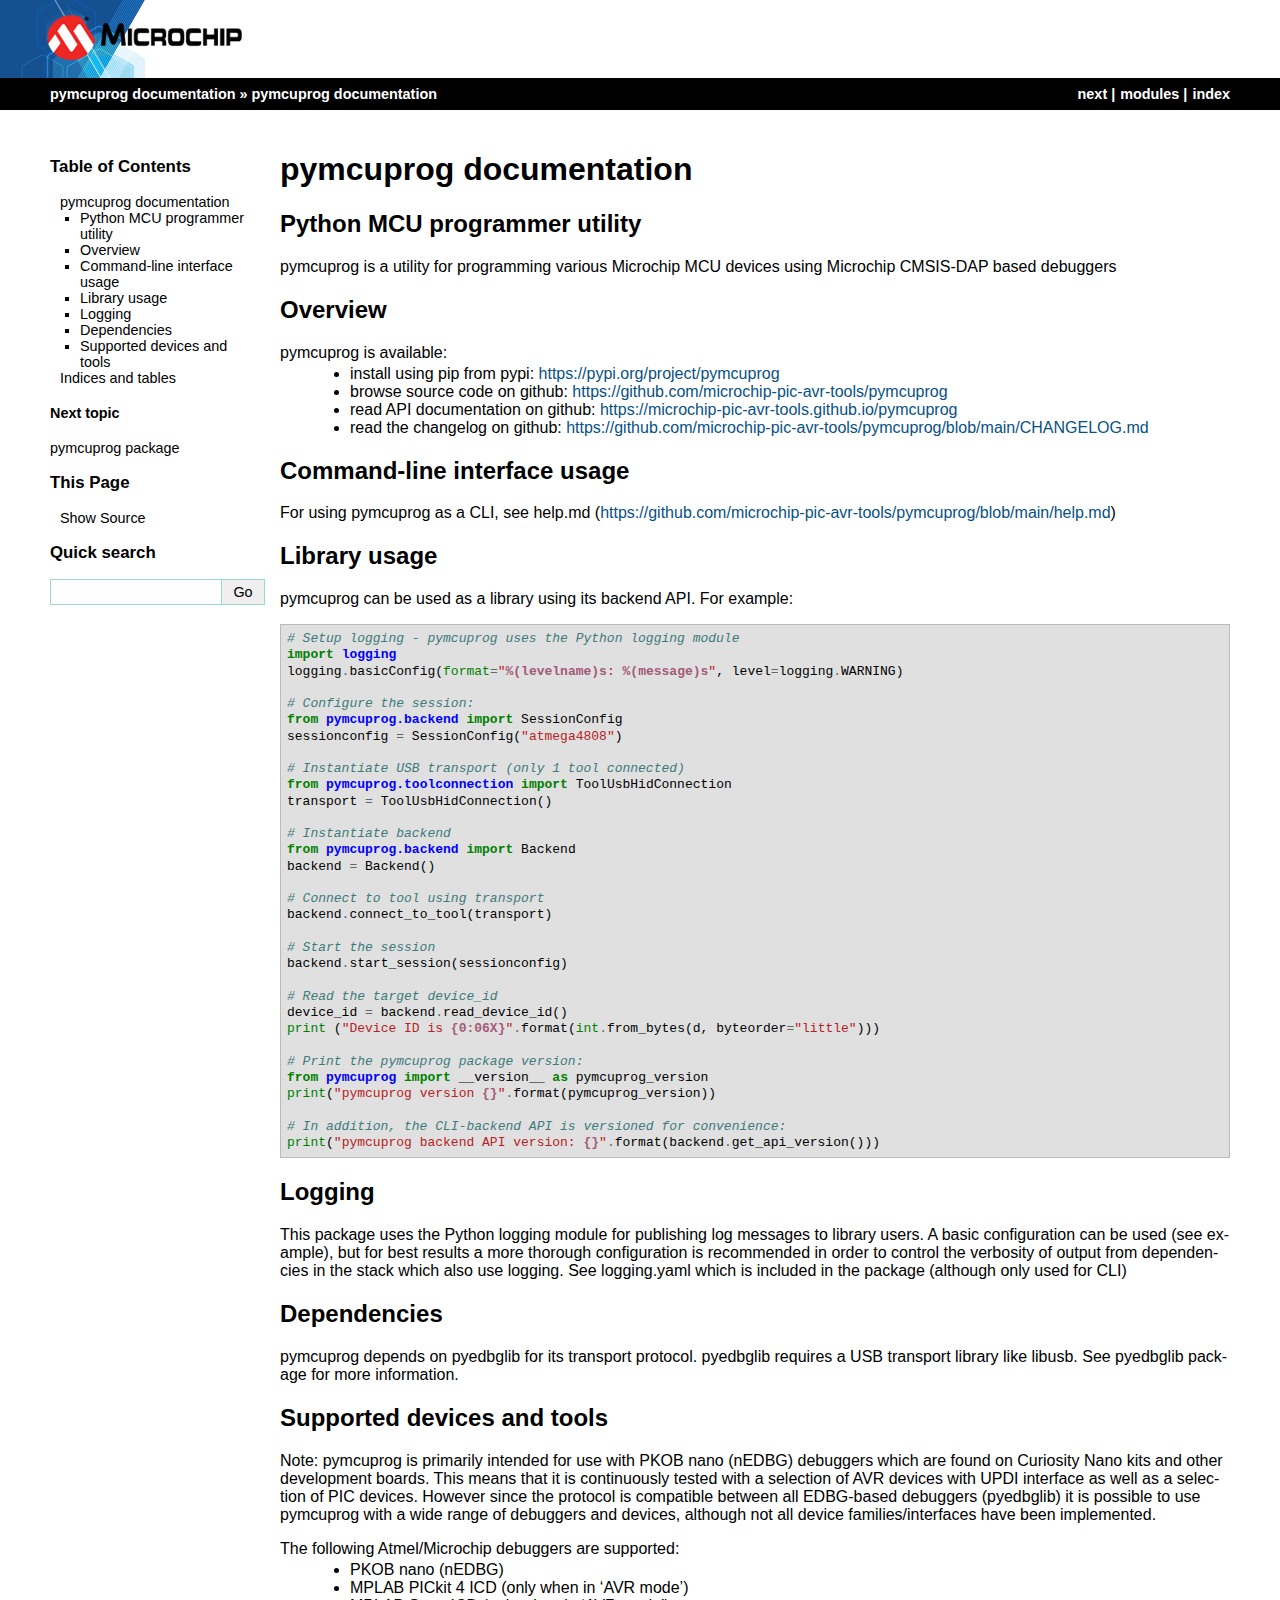
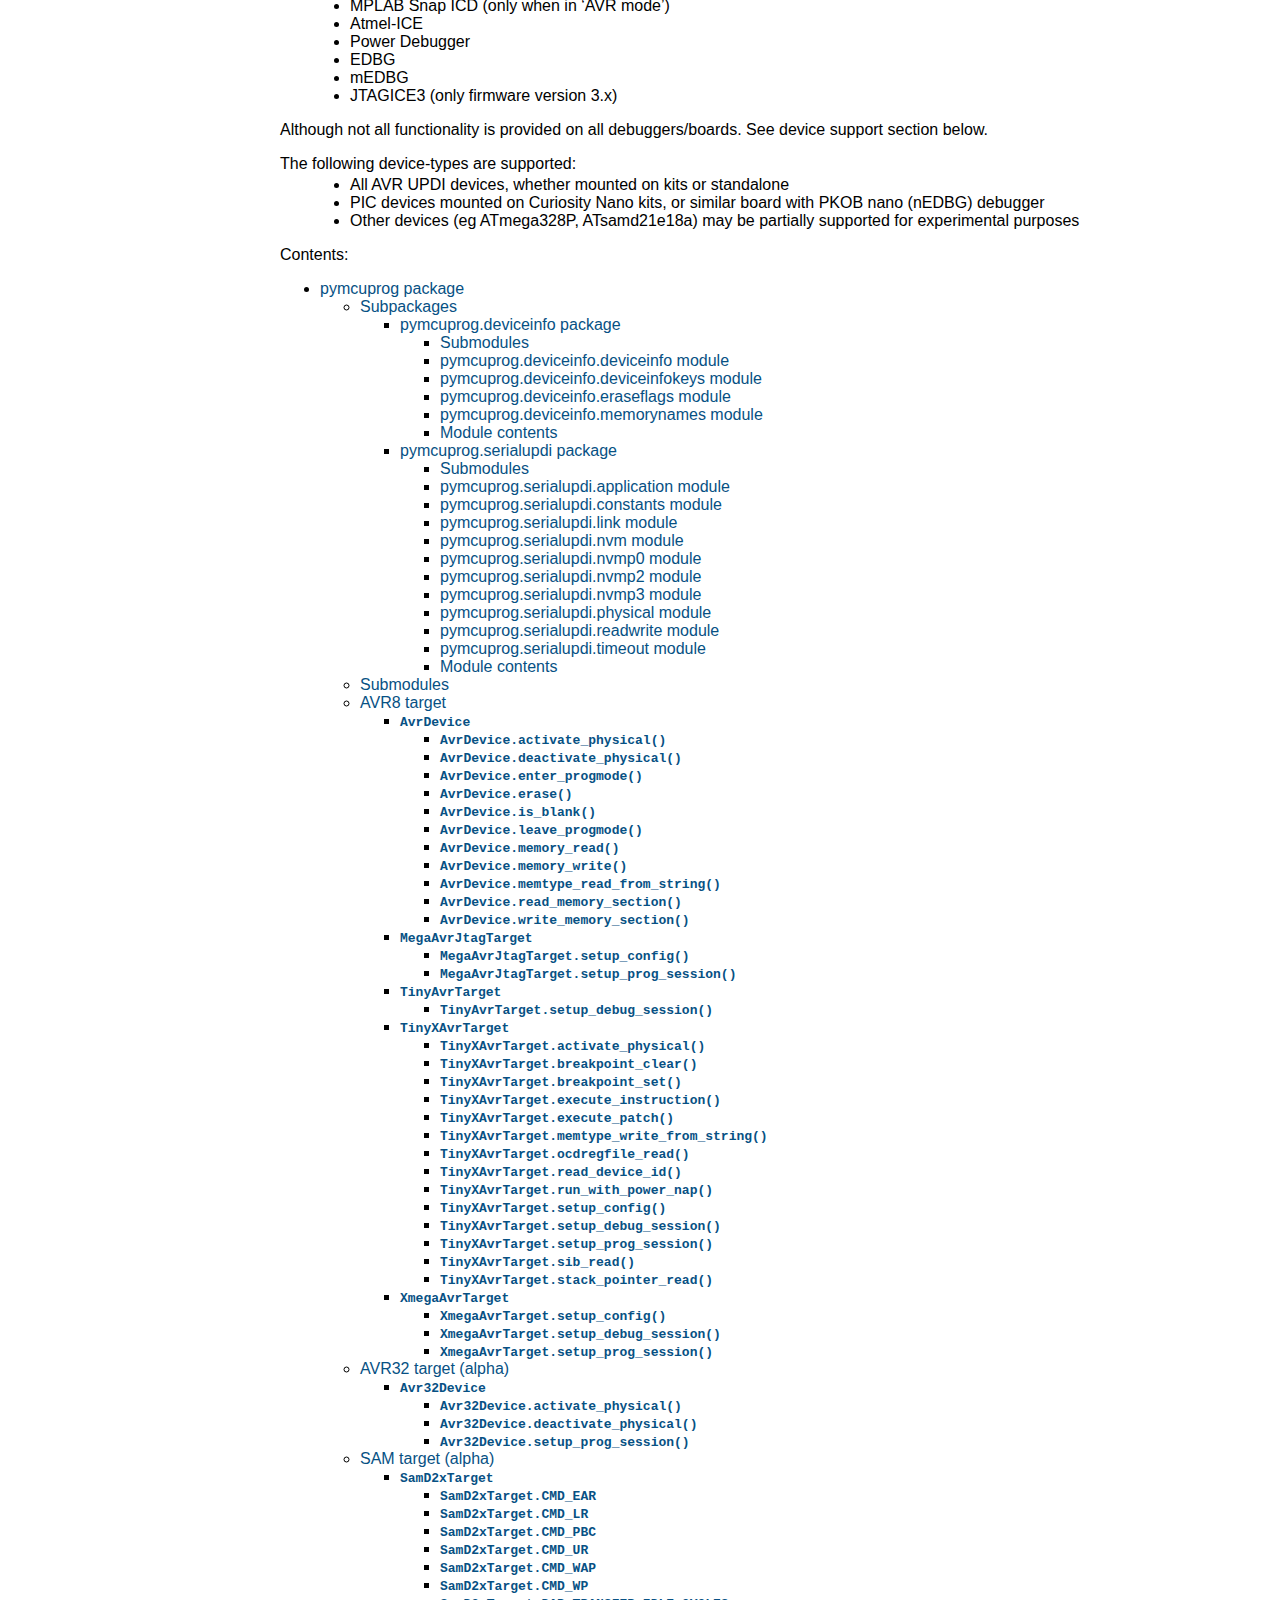
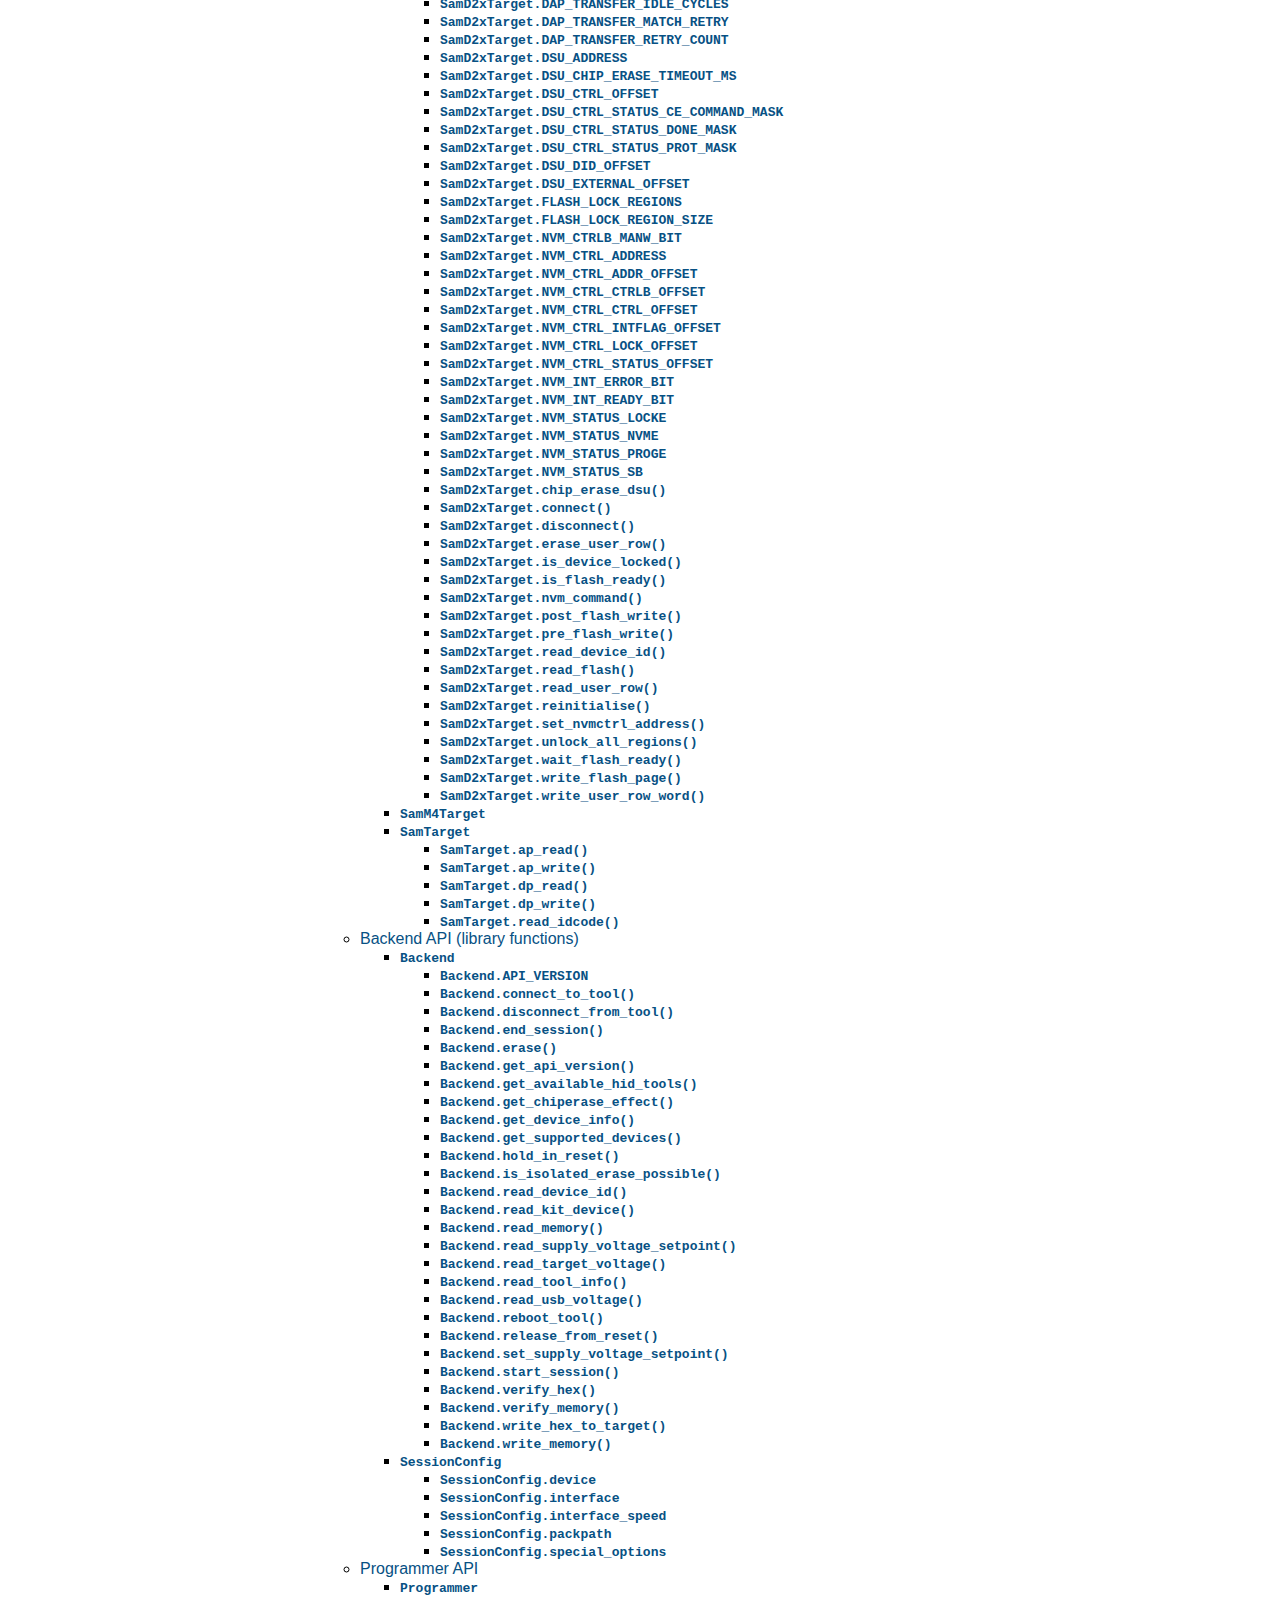
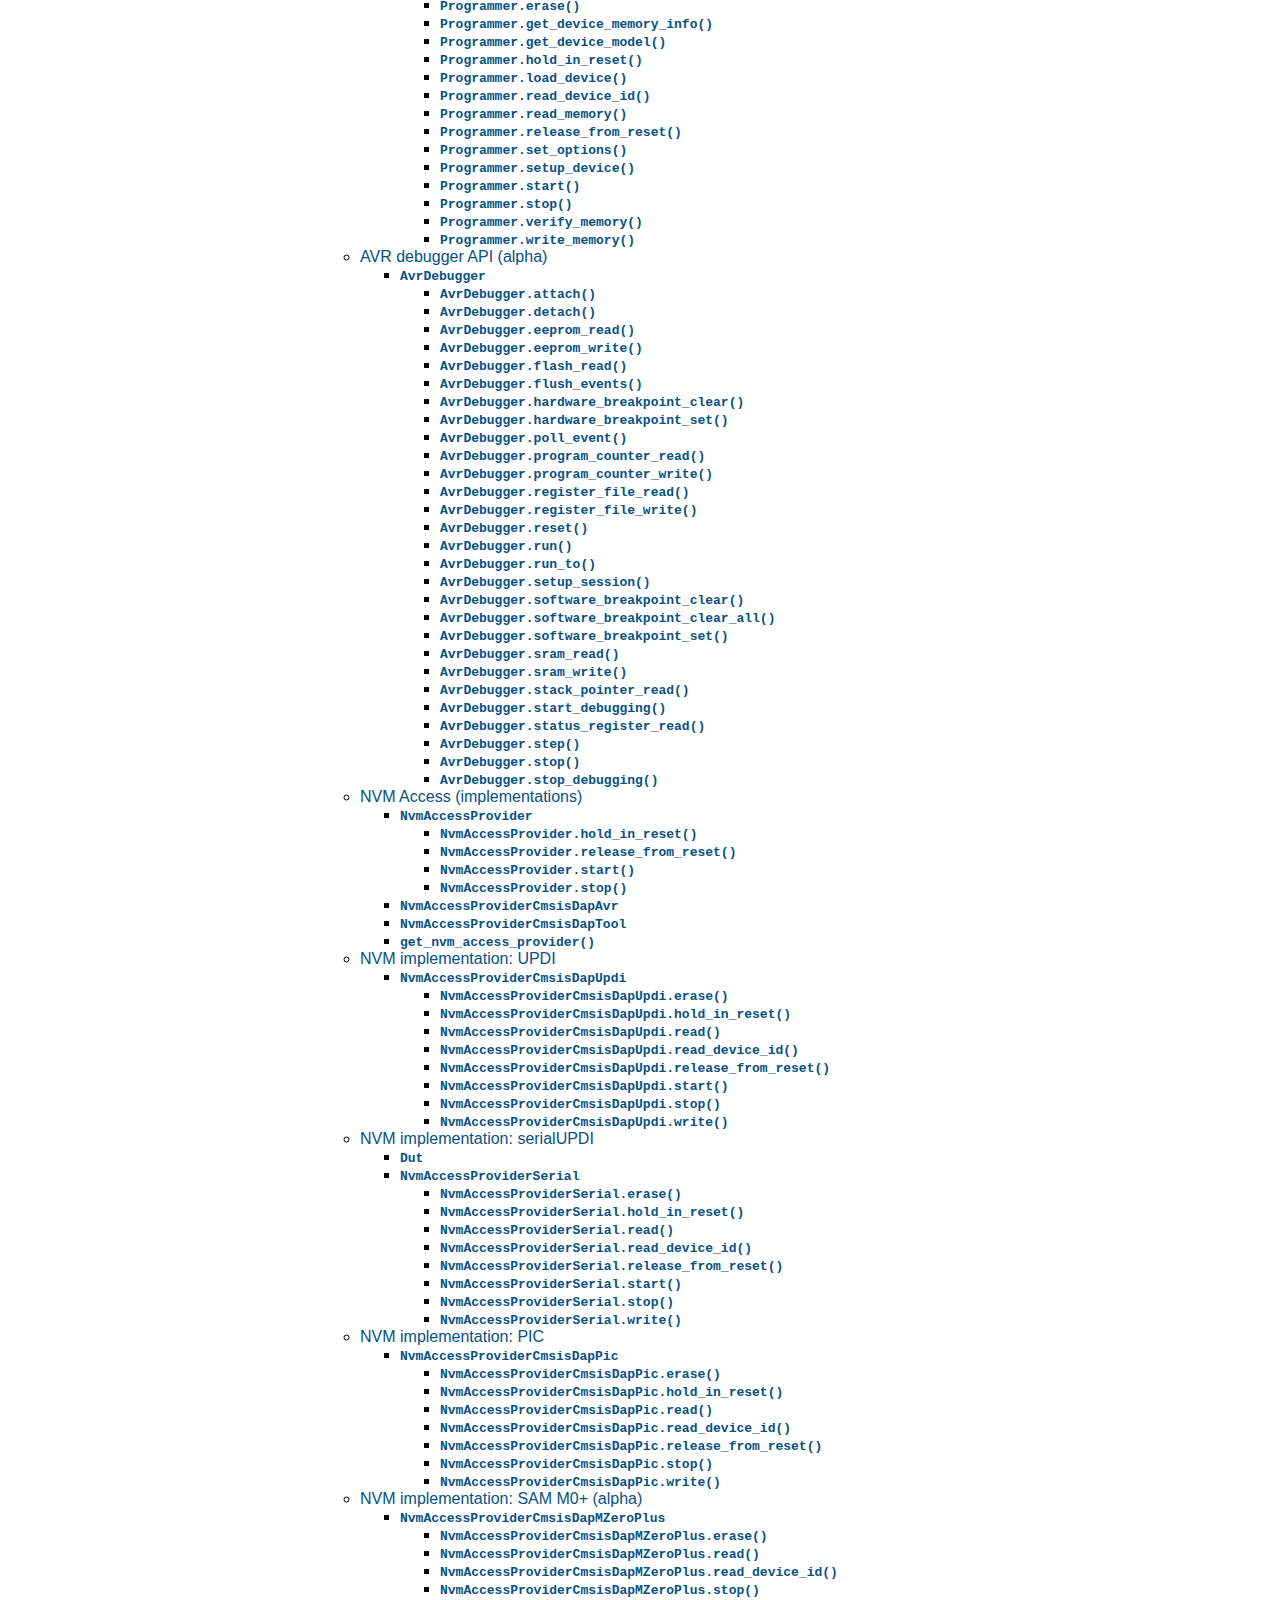
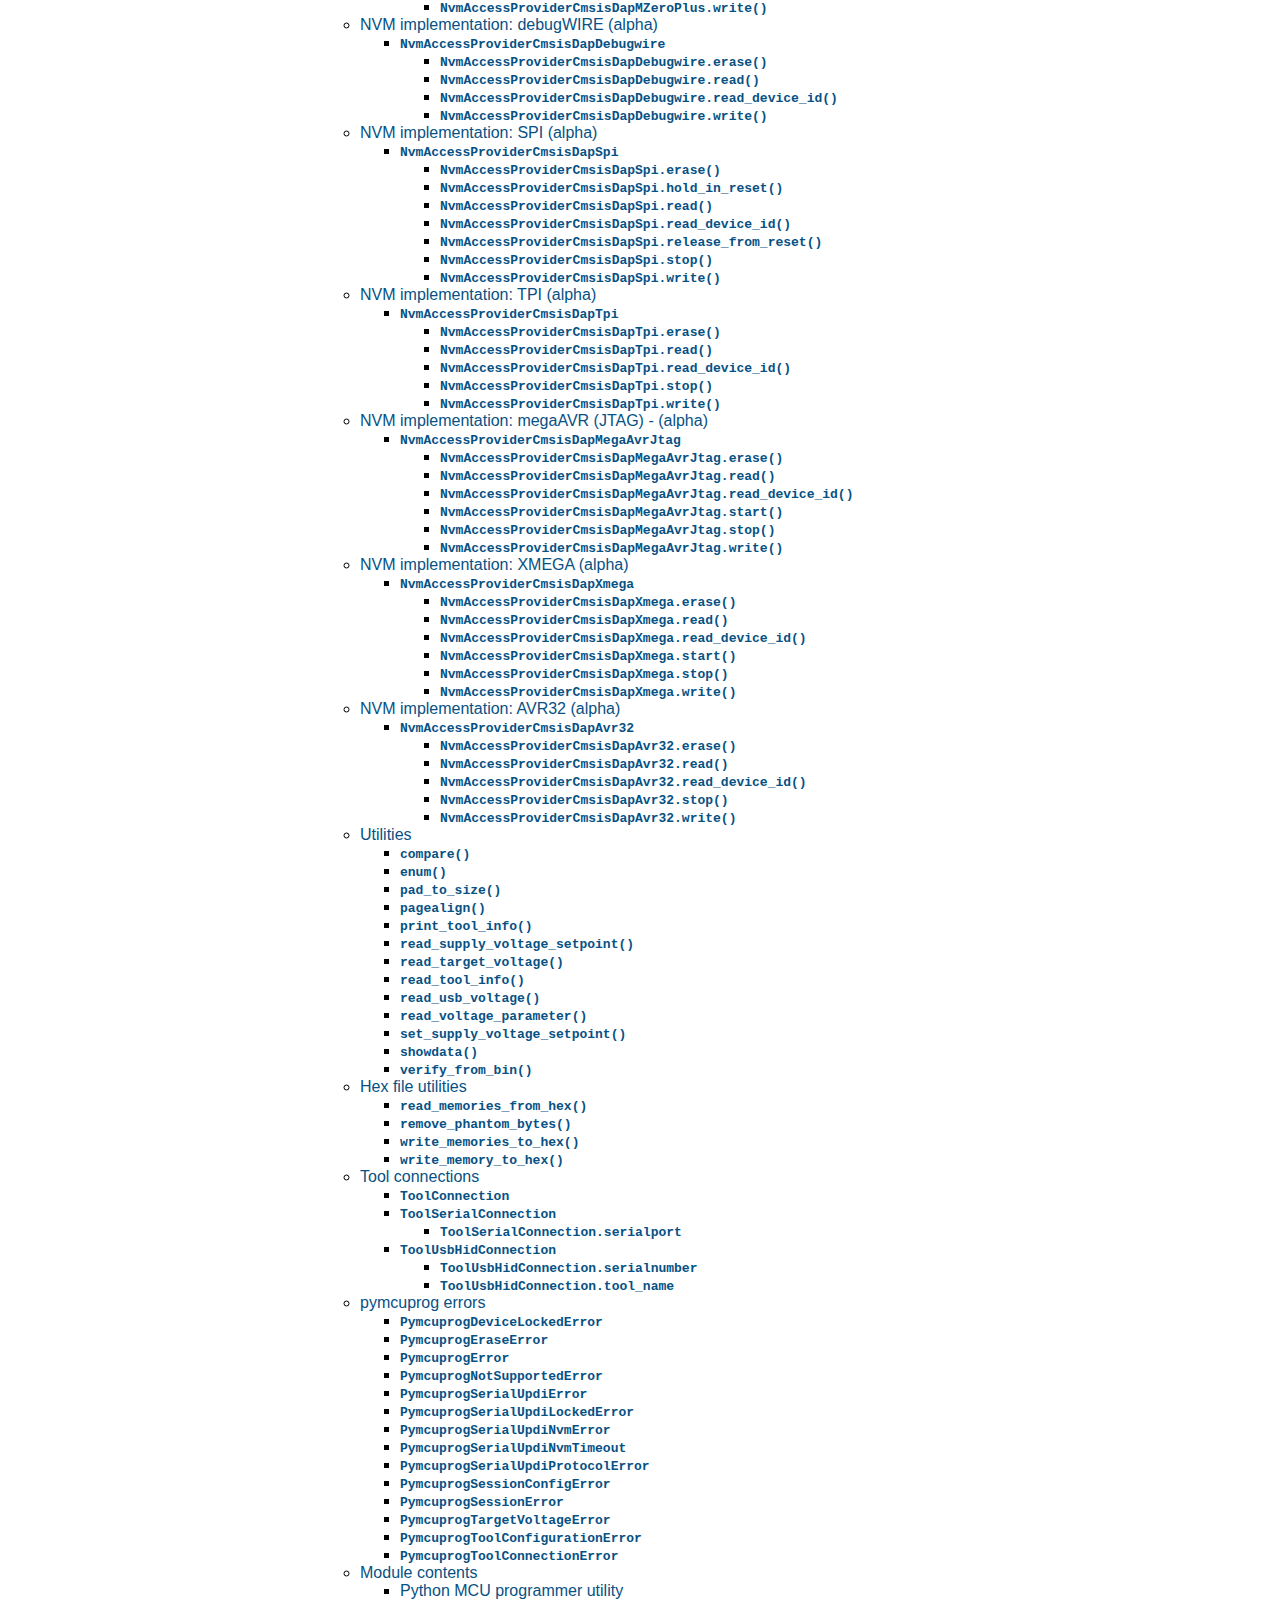
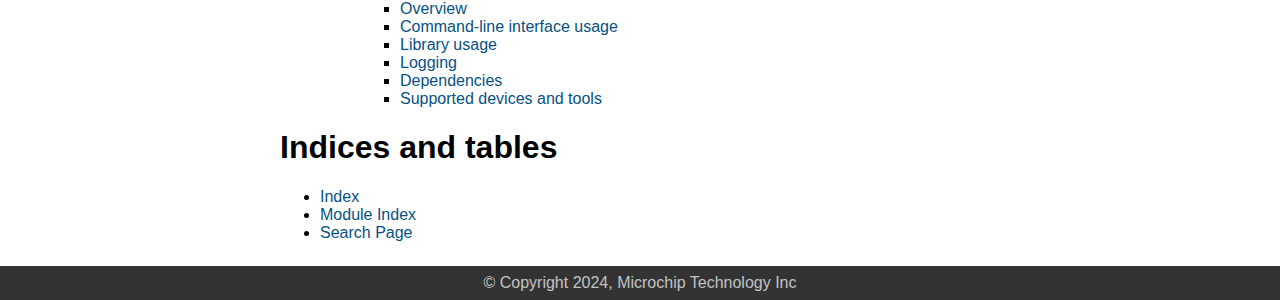
==== commit dbd4904c: "pymcuprog release 3.17.3.45 to PyPI" ====
--- a/docs/index.html
+++ b/docs/index.html
@@ -1,20 +1,16 @@
-
 <!DOCTYPE html>
 
 <html lang="en">
   <head>
     <meta charset="utf-8" />
-    <meta name="viewport" content="width=device-width, initial-scale=1.0" /><meta name="generator" content="Docutils 0.19: https://docutils.sourceforge.io/" />
+    <meta name="viewport" content="width=device-width, initial-scale=1.0" /><meta name="viewport" content="width=device-width, initial-scale=1" />
 
     <title>pymcuprog documentation &#8212; pymcuprog  documentation</title>
-    <link rel="stylesheet" type="text/css" href="_static/pygments.css" />
-    <link rel="stylesheet" type="text/css" href="_static/microchip.css" />
-    <script data-url_root="./" id="documentation_options" src="_static/documentation_options.js"></script>
-    <script src="_static/jquery.js"></script>
-    <script src="_static/underscore.js"></script>
-    <script src="_static/_sphinx_javascript_frameworks_compat.js"></script>
-    <script src="_static/doctools.js"></script>
-    <script src="_static/sphinx_highlight.js"></script>
+    <link rel="stylesheet" type="text/css" href="_static/pygments.css?v=80d5e7a1" />
+    <link rel="stylesheet" type="text/css" href="_static/microchip.css?v=e28e0ba5" />
+    <script data-url_root="./" id="documentation_options" src="_static/documentation_options.js?v=b3ba4146"></script>
+    <script src="_static/doctools.js?v=888ff710"></script>
+    <script src="_static/sphinx_highlight.js?v=4825356b"></script>
     <link rel="index" title="Index" href="genindex.html" />
     <link rel="search" title="Search" href="search.html" />
     <link rel="next" title="pymcuprog package" href="pymcuprog.html" /> 
@@ -148,7 +144,7 @@
 <span class="nb">print</span> <span class="p">(</span><span class="s2">&quot;Device ID is </span><span class="si">{0:06X}</span><span class="s2">&quot;</span><span class="o">.</span><span class="n">format</span><span class="p">(</span><span class="nb">int</span><span class="o">.</span><span class="n">from_bytes</span><span class="p">(</span><span class="n">d</span><span class="p">,</span> <span class="n">byteorder</span><span class="o">=</span><span class="s2">&quot;little&quot;</span><span class="p">)))</span>
 
 <span class="c1"># Print the pymcuprog package version:</span>
-<span class="kn">from</span> <span class="nn">pymcuprog.version</span> <span class="kn">import</span> <span class="n">VERSION</span> <span class="k">as</span> <span class="n">pymcuprog_version</span>
+<span class="kn">from</span> <span class="nn">pymcuprog</span> <span class="kn">import</span> <span class="n">__version__</span> <span class="k">as</span> <span class="n">pymcuprog_version</span>
 <span class="nb">print</span><span class="p">(</span><span class="s2">&quot;pymcuprog version </span><span class="si">{}</span><span class="s2">&quot;</span><span class="o">.</span><span class="n">format</span><span class="p">(</span><span class="n">pymcuprog_version</span><span class="p">))</span>
 
 <span class="c1"># In addition, the CLI-backend API is versioned for convenience:</span>
@@ -219,6 +215,9 @@
 <li class="toctree-l4"><a class="reference internal" href="pymcuprog.serialupdi.html#module-pymcuprog.serialupdi.constants">pymcuprog.serialupdi.constants module</a></li>
 <li class="toctree-l4"><a class="reference internal" href="pymcuprog.serialupdi.html#module-pymcuprog.serialupdi.link">pymcuprog.serialupdi.link module</a></li>
 <li class="toctree-l4"><a class="reference internal" href="pymcuprog.serialupdi.html#module-pymcuprog.serialupdi.nvm">pymcuprog.serialupdi.nvm module</a></li>
+<li class="toctree-l4"><a class="reference internal" href="pymcuprog.serialupdi.html#module-pymcuprog.serialupdi.nvmp0">pymcuprog.serialupdi.nvmp0 module</a></li>
+<li class="toctree-l4"><a class="reference internal" href="pymcuprog.serialupdi.html#module-pymcuprog.serialupdi.nvmp2">pymcuprog.serialupdi.nvmp2 module</a></li>
+<li class="toctree-l4"><a class="reference internal" href="pymcuprog.serialupdi.html#module-pymcuprog.serialupdi.nvmp3">pymcuprog.serialupdi.nvmp3 module</a></li>
 <li class="toctree-l4"><a class="reference internal" href="pymcuprog.serialupdi.html#module-pymcuprog.serialupdi.physical">pymcuprog.serialupdi.physical module</a></li>
 <li class="toctree-l4"><a class="reference internal" href="pymcuprog.serialupdi.html#module-pymcuprog.serialupdi.readwrite">pymcuprog.serialupdi.readwrite module</a></li>
 <li class="toctree-l4"><a class="reference internal" href="pymcuprog.serialupdi.html#module-pymcuprog.serialupdi.timeout">pymcuprog.serialupdi.timeout module</a></li>
@@ -623,8 +622,14 @@
 <li class="toctree-l3"><a class="reference internal" href="pymcuprog.html#pymcuprog.pymcuprog_errors.PymcuprogEraseError"><code class="docutils literal notranslate"><span class="pre">PymcuprogEraseError</span></code></a></li>
 <li class="toctree-l3"><a class="reference internal" href="pymcuprog.html#pymcuprog.pymcuprog_errors.PymcuprogError"><code class="docutils literal notranslate"><span class="pre">PymcuprogError</span></code></a></li>
 <li class="toctree-l3"><a class="reference internal" href="pymcuprog.html#pymcuprog.pymcuprog_errors.PymcuprogNotSupportedError"><code class="docutils literal notranslate"><span class="pre">PymcuprogNotSupportedError</span></code></a></li>
+<li class="toctree-l3"><a class="reference internal" href="pymcuprog.html#pymcuprog.pymcuprog_errors.PymcuprogSerialUpdiError"><code class="docutils literal notranslate"><span class="pre">PymcuprogSerialUpdiError</span></code></a></li>
+<li class="toctree-l3"><a class="reference internal" href="pymcuprog.html#pymcuprog.pymcuprog_errors.PymcuprogSerialUpdiLockedError"><code class="docutils literal notranslate"><span class="pre">PymcuprogSerialUpdiLockedError</span></code></a></li>
+<li class="toctree-l3"><a class="reference internal" href="pymcuprog.html#pymcuprog.pymcuprog_errors.PymcuprogSerialUpdiNvmError"><code class="docutils literal notranslate"><span class="pre">PymcuprogSerialUpdiNvmError</span></code></a></li>
+<li class="toctree-l3"><a class="reference internal" href="pymcuprog.html#pymcuprog.pymcuprog_errors.PymcuprogSerialUpdiNvmTimeout"><code class="docutils literal notranslate"><span class="pre">PymcuprogSerialUpdiNvmTimeout</span></code></a></li>
+<li class="toctree-l3"><a class="reference internal" href="pymcuprog.html#pymcuprog.pymcuprog_errors.PymcuprogSerialUpdiProtocolError"><code class="docutils literal notranslate"><span class="pre">PymcuprogSerialUpdiProtocolError</span></code></a></li>
 <li class="toctree-l3"><a class="reference internal" href="pymcuprog.html#pymcuprog.pymcuprog_errors.PymcuprogSessionConfigError"><code class="docutils literal notranslate"><span class="pre">PymcuprogSessionConfigError</span></code></a></li>
 <li class="toctree-l3"><a class="reference internal" href="pymcuprog.html#pymcuprog.pymcuprog_errors.PymcuprogSessionError"><code class="docutils literal notranslate"><span class="pre">PymcuprogSessionError</span></code></a></li>
+<li class="toctree-l3"><a class="reference internal" href="pymcuprog.html#pymcuprog.pymcuprog_errors.PymcuprogTargetVoltageError"><code class="docutils literal notranslate"><span class="pre">PymcuprogTargetVoltageError</span></code></a></li>
 <li class="toctree-l3"><a class="reference internal" href="pymcuprog.html#pymcuprog.pymcuprog_errors.PymcuprogToolConfigurationError"><code class="docutils literal notranslate"><span class="pre">PymcuprogToolConfigurationError</span></code></a></li>
 <li class="toctree-l3"><a class="reference internal" href="pymcuprog.html#pymcuprog.pymcuprog_errors.PymcuprogToolConnectionError"><code class="docutils literal notranslate"><span class="pre">PymcuprogToolConnectionError</span></code></a></li>
 </ul>
@@ -660,7 +665,7 @@
     </div>
     <div class="footer-wrapper">
         <div class="footer" role="contentinfo">
-            © Copyright 2021, Microchip Technology Inc
+            © Copyright 2024, Microchip Technology Inc
         </div>
     </div>
   </body>
